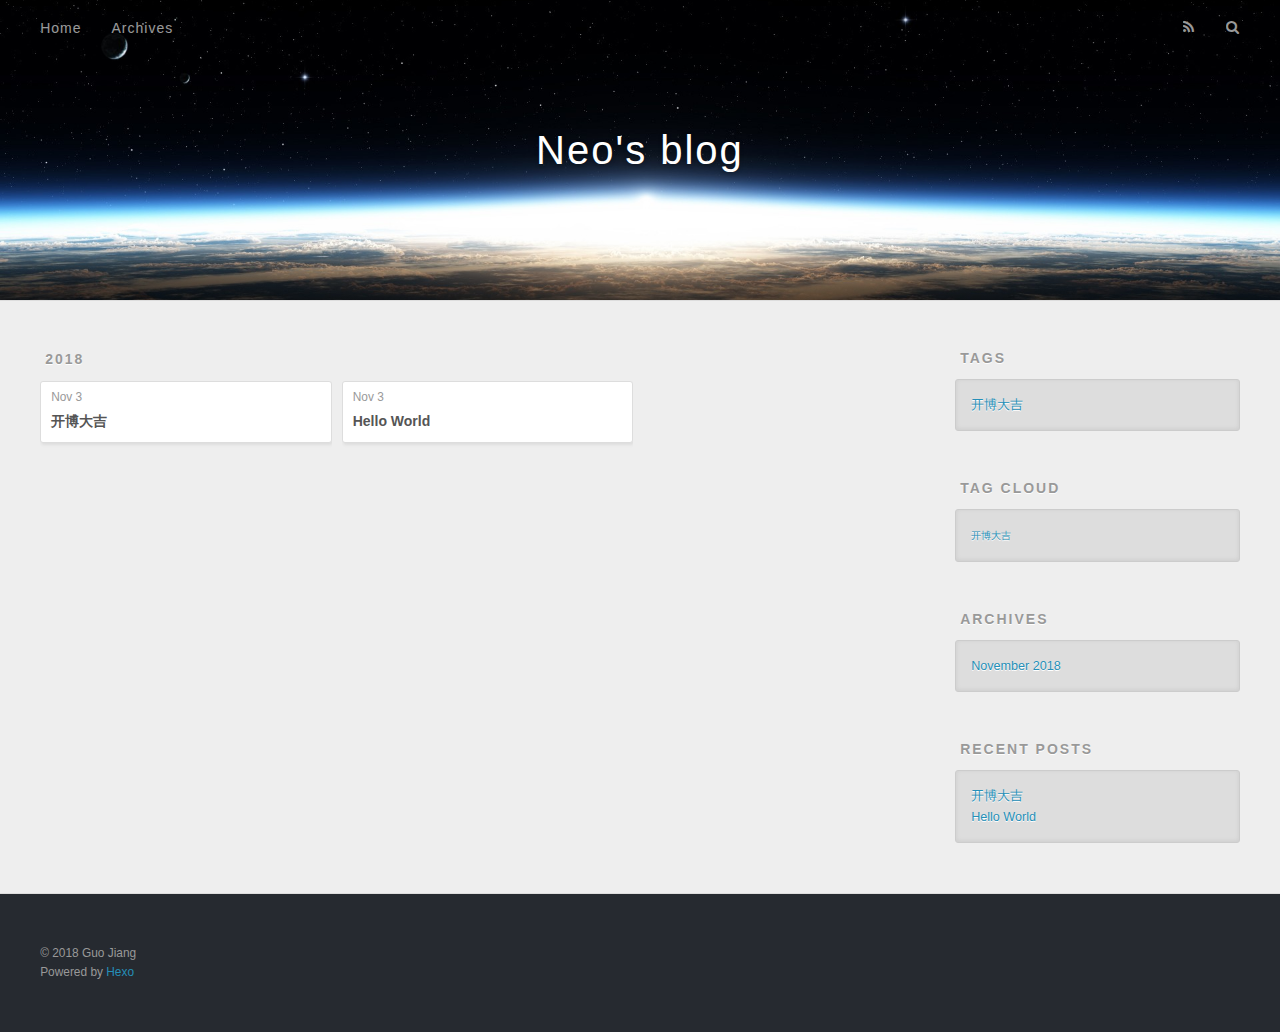
==== archives/index.html @ f5deeed0 "Site updated: 2018-11-03 15:53:08" ====
<!DOCTYPE html>
<html>
<head><meta name="generator" content="Hexo 3.8.0">
  <meta charset="utf-8">
  

  
  <title>Archives | Neo&#39;s blog</title>
  <meta name="viewport" content="width=device-width, initial-scale=1, maximum-scale=1">
  <meta property="og:type" content="website">
<meta property="og:title" content="Neo&#39;s blog">
<meta property="og:url" content="http://yoursite.com/archives/index.html">
<meta property="og:site_name" content="Neo&#39;s blog">
<meta property="og:locale" content="default">
<meta name="twitter:card" content="summary">
<meta name="twitter:title" content="Neo&#39;s blog">
  
    <link rel="alternate" href="/atom.xml" title="Neo&#39;s blog" type="application/atom+xml">
  
  
    <link rel="icon" href="/favicon.png">
  
  
    <link href="//fonts.googleapis.com/css?family=Source+Code+Pro" rel="stylesheet" type="text/css">
  
  <link rel="stylesheet" href="/css/style.css">
</head>
</html>
<body>
  <div id="container">
    <div id="wrap">
      <header id="header">
  <div id="banner"></div>
  <div id="header-outer" class="outer">
    <div id="header-title" class="inner">
      <h1 id="logo-wrap">
        <a href="/" id="logo">Neo&#39;s blog</a>
      </h1>
      
    </div>
    <div id="header-inner" class="inner">
      <nav id="main-nav">
        <a id="main-nav-toggle" class="nav-icon"></a>
        
          <a class="main-nav-link" href="/">Home</a>
        
          <a class="main-nav-link" href="/archives">Archives</a>
        
      </nav>
      <nav id="sub-nav">
        
          <a id="nav-rss-link" class="nav-icon" href="/atom.xml" title="RSS Feed"></a>
        
        <a id="nav-search-btn" class="nav-icon" title="Search"></a>
      </nav>
      <div id="search-form-wrap">
        <form action="//google.com/search" method="get" accept-charset="UTF-8" class="search-form"><input type="search" name="q" class="search-form-input" placeholder="Search"><button type="submit" class="search-form-submit">&#xF002;</button><input type="hidden" name="sitesearch" value="http://yoursite.com"></form>
      </div>
    </div>
  </div>
</header>
      <div class="outer">
        <section id="main">
  
  
    
    
      
      
      <section class="archives-wrap">
        <div class="archive-year-wrap">
          <a href="/archives/2018" class="archive-year">2018</a>
        </div>
        <div class="archives">
    
    <article class="archive-article archive-type-post">
  <div class="archive-article-inner">
    <header class="archive-article-header">
      <a href="/2018/11/03/开博大吉/" class="archive-article-date">
  <time datetime="2018-11-03T07:46:01.000Z" itemprop="datePublished">Nov 3</time>
</a>
      
  
    <h1 itemprop="name">
      <a class="archive-article-title" href="/2018/11/03/开博大吉/">开博大吉</a>
    </h1>
  

    </header>
  </div>
</article>
  
    
    
    <article class="archive-article archive-type-post">
  <div class="archive-article-inner">
    <header class="archive-article-header">
      <a href="/2018/11/03/hello-world/" class="archive-article-date">
  <time datetime="2018-11-03T07:38:07.482Z" itemprop="datePublished">Nov 3</time>
</a>
      
  
    <h1 itemprop="name">
      <a class="archive-article-title" href="/2018/11/03/hello-world/">Hello World</a>
    </h1>
  

    </header>
  </div>
</article>
  
  
    </div></section>
  


</section>
        
          <aside id="sidebar">
  
    

  
    
  <div class="widget-wrap">
    <h3 class="widget-title">Tags</h3>
    <div class="widget">
      <ul class="tag-list"><li class="tag-list-item"><a class="tag-list-link" href="/tags/开博大吉/">开博大吉</a></li></ul>
    </div>
  </div>


  
    
  <div class="widget-wrap">
    <h3 class="widget-title">Tag Cloud</h3>
    <div class="widget tagcloud">
      <a href="/tags/开博大吉/" style="font-size: 10px;">开博大吉</a>
    </div>
  </div>

  
    
  <div class="widget-wrap">
    <h3 class="widget-title">Archives</h3>
    <div class="widget">
      <ul class="archive-list"><li class="archive-list-item"><a class="archive-list-link" href="/archives/2018/11/">November 2018</a></li></ul>
    </div>
  </div>


  
    
  <div class="widget-wrap">
    <h3 class="widget-title">Recent Posts</h3>
    <div class="widget">
      <ul>
        
          <li>
            <a href="/2018/11/03/开博大吉/">开博大吉</a>
          </li>
        
          <li>
            <a href="/2018/11/03/hello-world/">Hello World</a>
          </li>
        
      </ul>
    </div>
  </div>

  
</aside>
        
      </div>
      <footer id="footer">
  
  <div class="outer">
    <div id="footer-info" class="inner">
      &copy; 2018 Guo Jiang<br>
      Powered by <a href="http://hexo.io/" target="_blank">Hexo</a>
    </div>
  </div>
</footer>
    </div>
    <nav id="mobile-nav">
  
    <a href="/" class="mobile-nav-link">Home</a>
  
    <a href="/archives" class="mobile-nav-link">Archives</a>
  
</nav>
    

<script src="//ajax.googleapis.com/ajax/libs/jquery/2.0.3/jquery.min.js"></script>


  <link rel="stylesheet" href="/fancybox/jquery.fancybox.css">
  <script src="/fancybox/jquery.fancybox.pack.js"></script>


<script src="/js/script.js"></script>



  </div>
</body>
</html>
---- css/style.css ----
body {
  width: 100%;
}
body:before,
body:after {
  content: "";
  display: table;
}
body:after {
  clear: both;
}
html,
body,
div,
span,
applet,
object,
iframe,
h1,
h2,
h3,
h4,
h5,
h6,
p,
blockquote,
pre,
a,
abbr,
acronym,
address,
big,
cite,
code,
del,
dfn,
em,
img,
ins,
kbd,
q,
s,
samp,
small,
strike,
strong,
sub,
sup,
tt,
var,
dl,
dt,
dd,
ol,
ul,
li,
fieldset,
form,
label,
legend,
table,
caption,
tbody,
tfoot,
thead,
tr,
th,
td {
  margin: 0;
  padding: 0;
  border: 0;
  outline: 0;
  font-weight: inherit;
  font-style: inherit;
  font-family: inherit;
  font-size: 100%;
  vertical-align: baseline;
}
body {
  line-height: 1;
  color: #000;
  background: #fff;
}
ol,
ul {
  list-style: none;
}
table {
  border-collapse: separate;
  border-spacing: 0;
  vertical-align: middle;
}
caption,
th,
td {
  text-align: left;
  font-weight: normal;
  vertical-align: middle;
}
a img {
  border: none;
}
input,
button {
  margin: 0;
  padding: 0;
}
input::-moz-focus-inner,
button::-moz-focus-inner {
  border: 0;
  padding: 0;
}
@font-face {
  font-family: FontAwesome;
  font-style: normal;
  font-weight: normal;
  src: url("fonts/fontawesome-webfont.eot?v=#4.0.3");
  src: url("fonts/fontawesome-webfont.eot?#iefix&v=#4.0.3") format("embedded-opentype"), url("fonts/fontawesome-webfont.woff?v=#4.0.3") format("woff"), url("fonts/fontawesome-webfont.ttf?v=#4.0.3") format("truetype"), url("fonts/fontawesome-webfont.svg#fontawesomeregular?v=#4.0.3") format("svg");
}
html,
body,
#container {
  height: 100%;
}
body {
  background: #eee;
  font: 14px -apple-system, BlinkMacSystemFont, "Segoe UI", "Roboto", "Oxygen", "Ubuntu", "Cantarell", "Fira Sans", "Droid Sans", "Helvetica Neue", sans-serif;
  -webkit-text-size-adjust: 100%;
}
.outer {
  max-width: 1220px;
  margin: 0 auto;
  padding: 0 20px;
}
.outer:before,
.outer:after {
  content: "";
  display: table;
}
.outer:after {
  clear: both;
}
.inner {
  display: inline;
  float: left;
  width: 98.33333333333333%;
  margin: 0 0.833333333333333%;
}
.left,
.alignleft {
  float: left;
}
.right,
.alignright {
  float: right;
}
.clear {
  clear: both;
}
#container {
  position: relative;
}
.mobile-nav-on {
  overflow: hidden;
}
#wrap {
  height: 100%;
  width: 100%;
  position: absolute;
  top: 0;
  left: 0;
  -webkit-transition: 0.2s ease-out;
  -moz-transition: 0.2s ease-out;
  -ms-transition: 0.2s ease-out;
  transition: 0.2s ease-out;
  z-index: 1;
  background: #eee;
}
.mobile-nav-on #wrap {
  left: 280px;
}
@media screen and (min-width: 768px) {
  #main {
    display: inline;
    float: left;
    width: 73.33333333333333%;
    margin: 0 0.833333333333333%;
  }
}
.article-date,
.article-category-link,
.archive-year,
.widget-title {
  text-decoration: none;
  text-transform: uppercase;
  letter-spacing: 2px;
  color: #999;
  margin-bottom: 1em;
  margin-left: 5px;
  line-height: 1em;
  text-shadow: 0 1px #fff;
  font-weight: bold;
}
.article-inner,
.archive-article-inner {
  background: #fff;
  -webkit-box-shadow: 1px 2px 3px #ddd;
  box-shadow: 1px 2px 3px #ddd;
  border: 1px solid #ddd;
  border-radius: 3px;
}
.article-entry h1,
.widget h1 {
  font-size: 2em;
}
.article-entry h2,
.widget h2 {
  font-size: 1.5em;
}
.article-entry h3,
.widget h3 {
  font-size: 1.3em;
}
.article-entry h4,
.widget h4 {
  font-size: 1.2em;
}
.article-entry h5,
.widget h5 {
  font-size: 1em;
}
.article-entry h6,
.widget h6 {
  font-size: 1em;
  color: #999;
}
.article-entry hr,
.widget hr {
  border: 1px dashed #ddd;
}
.article-entry strong,
.widget strong {
  font-weight: bold;
}
.article-entry em,
.widget em,
.article-entry cite,
.widget cite {
  font-style: italic;
}
.article-entry sup,
.widget sup,
.article-entry sub,
.widget sub {
  font-size: 0.75em;
  line-height: 0;
  position: relative;
  vertical-align: baseline;
}
.article-entry sup,
.widget sup {
  top: -0.5em;
}
.article-entry sub,
.widget sub {
  bottom: -0.2em;
}
.article-entry small,
.widget small {
  font-size: 0.85em;
}
.article-entry acronym,
.widget acronym,
.article-entry abbr,
.widget abbr {
  border-bottom: 1px dotted;
}
.article-entry ul,
.widget ul,
.article-entry ol,
.widget ol,
.article-entry dl,
.widget dl {
  margin: 0 20px;
  line-height: 1.6em;
}
.article-entry ul ul,
.widget ul ul,
.article-entry ol ul,
.widget ol ul,
.article-entry ul ol,
.widget ul ol,
.article-entry ol ol,
.widget ol ol {
  margin-top: 0;
  margin-bottom: 0;
}
.article-entry ul,
.widget ul {
  list-style: disc;
}
.article-entry ol,
.widget ol {
  list-style: decimal;
}
.article-entry dt,
.widget dt {
  font-weight: bold;
}
#header {
  height: 300px;
  position: relative;
  border-bottom: 1px solid #ddd;
}
#header:before,
#header:after {
  content: "";
  position: absolute;
  left: 0;
  right: 0;
  height: 40px;
}
#header:before {
  top: 0;
  background: -webkit-linear-gradient(rgba(0,0,0,0.2), transparent);
  background: -moz-linear-gradient(rgba(0,0,0,0.2), transparent);
  background: -ms-linear-gradient(rgba(0,0,0,0.2), transparent);
  background: linear-gradient(rgba(0,0,0,0.2), transparent);
}
#header:after {
  bottom: 0;
  background: -webkit-linear-gradient(transparent, rgba(0,0,0,0.2));
  background: -moz-linear-gradient(transparent, rgba(0,0,0,0.2));
  background: -ms-linear-gradient(transparent, rgba(0,0,0,0.2));
  background: linear-gradient(transparent, rgba(0,0,0,0.2));
}
#header-outer {
  height: 100%;
  position: relative;
}
#header-inner {
  position: relative;
  overflow: hidden;
}
#banner {
  position: absolute;
  top: 0;
  left: 0;
  width: 100%;
  height: 100%;
  background: url("images/banner.jpg") center #000;
  -webkit-background-size: cover;
  -moz-background-size: cover;
  background-size: cover;
  z-index: -1;
}
#header-title {
  text-align: center;
  height: 40px;
  position: absolute;
  top: 50%;
  left: 0;
  margin-top: -20px;
}
#logo,
#subtitle {
  text-decoration: none;
  color: #fff;
  font-weight: 300;
  text-shadow: 0 1px 4px rgba(0,0,0,0.3);
}
#logo {
  font-size: 40px;
  line-height: 40px;
  letter-spacing: 2px;
}
#subtitle {
  font-size: 16px;
  line-height: 16px;
  letter-spacing: 1px;
}
#subtitle-wrap {
  margin-top: 16px;
}
#main-nav {
  float: left;
  margin-left: -15px;
}
.nav-icon,
.main-nav-link {
  float: left;
  color: #fff;
  opacity: 0.6;
  text-decoration: none;
  text-shadow: 0 1px rgba(0,0,0,0.2);
  -webkit-transition: opacity 0.2s;
  -moz-transition: opacity 0.2s;
  -ms-transition: opacity 0.2s;
  transition: opacity 0.2s;
  display: block;
  padding: 20px 15px;
}
.nav-icon:hover,
.main-nav-link:hover {
  opacity: 1;
}
.nav-icon {
  font-family: FontAwesome;
  text-align: center;
  font-size: 14px;
  width: 14px;
  height: 14px;
  padding: 20px 15px;
  position: relative;
  cursor: pointer;
}
.main-nav-link {
  font-weight: 300;
  letter-spacing: 1px;
}
@media screen and (max-width: 479px) {
  .main-nav-link {
    display: none;
  }
}
#main-nav-toggle {
  display: none;
}
#main-nav-toggle:before {
  content: "\f0c9";
}
@media screen and (max-width: 479px) {
  #main-nav-toggle {
    display: block;
  }
}
#sub-nav {
  float: right;
  margin-right: -15px;
}
#nav-rss-link:before {
  content: "\f09e";
}
#nav-search-btn:before {
  content: "\f002";
}
#search-form-wrap {
  position: absolute;
  top: 15px;
  width: 150px;
  height: 30px;
  right: -150px;
  opacity: 0;
  -webkit-transition: 0.2s ease-out;
  -moz-transition: 0.2s ease-out;
  -ms-transition: 0.2s ease-out;
  transition: 0.2s ease-out;
}
#search-form-wrap.on {
  opacity: 1;
  right: 0;
}
@media screen and (max-width: 479px) {
  #search-form-wrap {
    width: 100%;
    right: -100%;
  }
}
.search-form {
  position: absolute;
  top: 0;
  left: 0;
  right: 0;
  background: #fff;
  padding: 5px 15px;
  border-radius: 15px;
  -webkit-box-shadow: 0 0 10px rgba(0,0,0,0.3);
  box-shadow: 0 0 10px rgba(0,0,0,0.3);
}
.search-form-input {
  border: none;
  background: none;
  color: #555;
  width: 100%;
  font: 13px -apple-system, BlinkMacSystemFont, "Segoe UI", "Roboto", "Oxygen", "Ubuntu", "Cantarell", "Fira Sans", "Droid Sans", "Helvetica Neue", sans-serif;
  outline: none;
}
.search-form-input::-webkit-search-results-decoration,
.search-form-input::-webkit-search-cancel-button {
  -webkit-appearance: none;
}
.search-form-submit {
  position: absolute;
  top: 50%;
  right: 10px;
  margin-top: -7px;
  font: 13px FontAwesome;
  border: none;
  background: none;
  color: #bbb;
  cursor: pointer;
}
.search-form-submit:hover,
.search-form-submit:focus {
  color: #777;
}
.article {
  margin: 50px 0;
}
.article-inner {
  overflow: hidden;
}
.article-meta:before,
.article-meta:after {
  content: "";
  display: table;
}
.article-meta:after {
  clear: both;
}
.article-date {
  float: left;
}
.article-category {
  float: left;
  line-height: 1em;
  color: #ccc;
  text-shadow: 0 1px #fff;
  margin-left: 8px;
}
.article-category:before {
  content: "\2022";
}
.article-category-link {
  margin: 0 12px 1em;
}
.article-header {
  padding: 20px 20px 0;
}
.article-title {
  text-decoration: none;
  font-size: 2em;
  font-weight: bold;
  color: #555;
  line-height: 1.1em;
  -webkit-transition: color 0.2s;
  -moz-transition: color 0.2s;
  -ms-transition: color 0.2s;
  transition: color 0.2s;
}
a.article-title:hover {
  color: #258fb8;
}
.article-entry {
  color: #555;
  padding: 0 20px;
}
.article-entry:before,
.article-entry:after {
  content: "";
  display: table;
}
.article-entry:after {
  clear: both;
}
.article-entry p,
.article-entry table {
  line-height: 1.6em;
  margin: 1.6em 0;
}
.article-entry h1,
.article-entry h2,
.article-entry h3,
.article-entry h4,
.article-entry h5,
.article-entry h6 {
  font-weight: bold;
}
.article-entry h1,
.article-entry h2,
.article-entry h3,
.article-entry h4,
.article-entry h5,
.article-entry h6 {
  line-height: 1.1em;
  margin: 1.1em 0;
}
.article-entry a {
  color: #258fb8;
  text-decoration: none;
}
.article-entry a:hover {
  text-decoration: underline;
}
.article-entry ul,
.article-entry ol,
.article-entry dl {
  margin-top: 1.6em;
  margin-bottom: 1.6em;
}
.article-entry img,
.article-entry video {
  max-width: 100%;
  height: auto;
  display: block;
  margin: auto;
}
.article-entry iframe {
  border: none;
}
.article-entry table {
  width: 100%;
  border-collapse: collapse;
  border-spacing: 0;
}
.article-entry th {
  font-weight: bold;
  border-bottom: 3px solid #ddd;
  padding-bottom: 0.5em;
}
.article-entry td {
  border-bottom: 1px solid #ddd;
  padding: 10px 0;
}
.article-entry blockquote {
  font-family: Georgia, "Times New Roman", serif;
  font-size: 1.4em;
  margin: 1.6em 20px;
  text-align: center;
}
.article-entry blockquote footer {
  font-size: 14px;
  margin: 1.6em 0;
  font-family: -apple-system, BlinkMacSystemFont, "Segoe UI", "Roboto", "Oxygen", "Ubuntu", "Cantarell", "Fira Sans", "Droid Sans", "Helvetica Neue", sans-serif;
}
.article-entry blockquote footer cite:before {
  content: "—";
  padding: 0 0.5em;
}
.article-entry .pullquote {
  text-align: left;
  width: 45%;
  margin: 0;
}
.article-entry .pullquote.left {
  margin-left: 0.5em;
  margin-right: 1em;
}
.article-entry .pullquote.right {
  margin-right: 0.5em;
  margin-left: 1em;
}
.article-entry .caption {
  color: #999;
  display: block;
  font-size: 0.9em;
  margin-top: 0.5em;
  position: relative;
  text-align: center;
}
.article-entry .video-container {
  position: relative;
  padding-top: 56.25%;
  height: 0;
  overflow: hidden;
}
.article-entry .video-container iframe,
.article-entry .video-container object,
.article-entry .video-container embed {
  position: absolute;
  top: 0;
  left: 0;
  width: 100%;
  height: 100%;
  margin-top: 0;
}
.article-more-link a {
  display: inline-block;
  line-height: 1em;
  padding: 6px 15px;
  border-radius: 15px;
  background: #eee;
  color: #999;
  text-shadow: 0 1px #fff;
  text-decoration: none;
}
.article-more-link a:hover {
  background: #258fb8;
  color: #fff;
  text-decoration: none;
  text-shadow: 0 1px #1e7293;
}
.article-footer {
  font-size: 0.85em;
  line-height: 1.6em;
  border-top: 1px solid #ddd;
  padding-top: 1.6em;
  margin: 0 20px 20px;
}
.article-footer:before,
.article-footer:after {
  content: "";
  display: table;
}
.article-footer:after {
  clear: both;
}
.article-footer a {
  color: #999;
  text-decoration: none;
}
.article-footer a:hover {
  color: #555;
}
.article-tag-list-item {
  float: left;
  margin-right: 10px;
}
.article-tag-list-link:before {
  content: "#";
}
.article-comment-link {
  float: right;
}
.article-comment-link:before {
  content: "\f075";
  font-family: FontAwesome;
  padding-right: 8px;
}
.article-share-link {
  cursor: pointer;
  float: right;
  margin-left: 20px;
}
.article-share-link:before {
  content: "\f064";
  font-family: FontAwesome;
  padding-right: 6px;
}
#article-nav {
  position: relative;
}
#article-nav:before,
#article-nav:after {
  content: "";
  display: table;
}
#article-nav:after {
  clear: both;
}
@media screen and (min-width: 768px) {
  #article-nav {
    margin: 50px 0;
  }
  #article-nav:before {
    width: 8px;
    height: 8px;
    position: absolute;
    top: 50%;
    left: 50%;
    margin-top: -4px;
    margin-left: -4px;
    content: "";
    border-radius: 50%;
    background: #ddd;
    -webkit-box-shadow: 0 1px 2px #fff;
    box-shadow: 0 1px 2px #fff;
  }
}
.article-nav-link-wrap {
  text-decoration: none;
  text-shadow: 0 1px #fff;
  color: #999;
  -webkit-box-sizing: border-box;
  -moz-box-sizing: border-box;
  box-sizing: border-box;
  margin-top: 50px;
  text-align: center;
  display: block;
}
.article-nav-link-wrap:hover {
  color: #555;
}
@media screen and (min-width: 768px) {
  .article-nav-link-wrap {
    width: 50%;
    margin-top: 0;
  }
}
@media screen and (min-width: 768px) {
  #article-nav-newer {
    float: left;
    text-align: right;
    padding-right: 20px;
  }
}
@media screen and (min-width: 768px) {
  #article-nav-older {
    float: right;
    text-align: left;
    padding-left: 20px;
  }
}
.article-nav-caption {
  text-transform: uppercase;
  letter-spacing: 2px;
  color: #ddd;
  line-height: 1em;
  font-weight: bold;
}
#article-nav-newer .article-nav-caption {
  margin-right: -2px;
}
.article-nav-title {
  font-size: 0.85em;
  line-height: 1.6em;
  margin-top: 0.5em;
}
.article-share-box {
  position: absolute;
  display: none;
  background: #fff;
  -webkit-box-shadow: 1px 2px 10px rgba(0,0,0,0.2);
  box-shadow: 1px 2px 10px rgba(0,0,0,0.2);
  border-radius: 3px;
  margin-left: -145px;
  overflow: hidden;
  z-index: 1;
}
.article-share-box.on {
  display: block;
}
.article-share-input {
  width: 100%;
  background: none;
  -webkit-box-sizing: border-box;
  -moz-box-sizing: border-box;
  box-sizing: border-box;
  font: 14px -apple-system, BlinkMacSystemFont, "Segoe UI", "Roboto", "Oxygen", "Ubuntu", "Cantarell", "Fira Sans", "Droid Sans", "Helvetica Neue", sans-serif;
  padding: 0 15px;
  color: #555;
  outline: none;
  border: 1px solid #ddd;
  border-radius: 3px 3px 0 0;
  height: 36px;
  line-height: 36px;
}
.article-share-links {
  background: #eee;
}
.article-share-links:before,
.article-share-links:after {
  content: "";
  display: table;
}
.article-share-links:after {
  clear: both;
}
.article-share-twitter,
.article-share-facebook,
.article-share-pinterest,
.article-share-google {
  width: 50px;
  height: 36px;
  display: block;
  float: left;
  position: relative;
  color: #999;
  text-shadow: 0 1px #fff;
}
.article-share-twitter:before,
.article-share-facebook:before,
.article-share-pinterest:before,
.article-share-google:before {
  font-size: 20px;
  font-family: FontAwesome;
  width: 20px;
  height: 20px;
  position: absolute;
  top: 50%;
  left: 50%;
  margin-top: -10px;
  margin-left: -10px;
  text-align: center;
}
.article-share-twitter:hover,
.article-share-facebook:hover,
.article-share-pinterest:hover,
.article-share-google:hover {
  color: #fff;
}
.article-share-twitter:before {
  content: "\f099";
}
.article-share-twitter:hover {
  background: #00aced;
  text-shadow: 0 1px #008abe;
}
.article-share-facebook:before {
  content: "\f09a";
}
.article-share-facebook:hover {
  background: #3b5998;
  text-shadow: 0 1px #2f477a;
}
.article-share-pinterest:before {
  content: "\f0d2";
}
.article-share-pinterest:hover {
  background: #cb2027;
  text-shadow: 0 1px #a21a1f;
}
.article-share-google:before {
  content: "\f0d5";
}
.article-share-google:hover {
  background: #dd4b39;
  text-shadow: 0 1px #be3221;
}
.article-gallery {
  background: #000;
  position: relative;
}
.article-gallery-photos {
  position: relative;
  overflow: hidden;
}
.article-gallery-img {
  display: none;
  max-width: 100%;
}
.article-gallery-img:first-child {
  display: block;
}
.article-gallery-img.loaded {
  position: absolute;
  display: block;
}
.article-gallery-img img {
  display: block;
  max-width: 100%;
  margin: 0 auto;
}
#comments {
  background: #fff;
  -webkit-box-shadow: 1px 2px 3px #ddd;
  box-shadow: 1px 2px 3px #ddd;
  padding: 20px;
  border: 1px solid #ddd;
  border-radius: 3px;
  margin: 50px 0;
}
#comments a {
  color: #258fb8;
}
.archives-wrap {
  margin: 50px 0;
}
.archives:before,
.archives:after {
  content: "";
  display: table;
}
.archives:after {
  clear: both;
}
.archive-year-wrap {
  margin-bottom: 1em;
}
.archives {
  -webkit-column-gap: 10px;
  -moz-column-gap: 10px;
  column-gap: 10px;
}
@media screen and (min-width: 480px) and (max-width: 767px) {
  .archives {
    -webkit-column-count: 2;
    -moz-column-count: 2;
    column-count: 2;
  }
}
@media screen and (min-width: 768px) {
  .archives {
    -webkit-column-count: 3;
    -moz-column-count: 3;
    column-count: 3;
  }
}
.archive-article {
  -webkit-column-break-inside: avoid;
  page-break-inside: avoid;
  overflow: hidden;
  break-inside: avoid-column;
}
.archive-article-inner {
  padding: 10px;
  margin-bottom: 15px;
}
.archive-article-title {
  text-decoration: none;
  font-weight: bold;
  color: #555;
  -webkit-transition: color 0.2s;
  -moz-transition: color 0.2s;
  -ms-transition: color 0.2s;
  transition: color 0.2s;
  line-height: 1.6em;
}
.archive-article-title:hover {
  color: #258fb8;
}
.archive-article-footer {
  margin-top: 1em;
}
.archive-article-date {
  color: #999;
  text-decoration: none;
  font-size: 0.85em;
  line-height: 1em;
  margin-bottom: 0.5em;
  display: block;
}
#page-nav {
  margin: 50px auto;
  background: #fff;
  -webkit-box-shadow: 1px 2px 3px #ddd;
  box-shadow: 1px 2px 3px #ddd;
  border: 1px solid #ddd;
  border-radius: 3px;
  text-align: center;
  color: #999;
  overflow: hidden;
}
#page-nav:before,
#page-nav:after {
  content: "";
  display: table;
}
#page-nav:after {
  clear: both;
}
#page-nav a,
#page-nav span {
  padding: 10px 20px;
  line-height: 1;
  height: 2ex;
}
#page-nav a {
  color: #999;
  text-decoration: none;
}
#page-nav a:hover {
  background: #999;
  color: #fff;
}
#page-nav .prev {
  float: left;
}
#page-nav .next {
  float: right;
}
#page-nav .page-number {
  display: inline-block;
}
@media screen and (max-width: 479px) {
  #page-nav .page-number {
    display: none;
  }
}
#page-nav .current {
  color: #555;
  font-weight: bold;
}
#page-nav .space {
  color: #ddd;
}
#footer {
  background: #262a30;
  padding: 50px 0;
  border-top: 1px solid #ddd;
  color: #999;
}
#footer a {
  color: #258fb8;
  text-decoration: none;
}
#footer a:hover {
  text-decoration: underline;
}
#footer-info {
  line-height: 1.6em;
  font-size: 0.85em;
}
.article-entry pre,
.article-entry .highlight {
  background: #2d2d2d;
  margin: 0 -20px;
  padding: 15px 20px;
  border-style: solid;
  border-color: #ddd;
  border-width: 1px 0;
  overflow: auto;
  color: #ccc;
  line-height: 22.400000000000002px;
}
.article-entry .highlight .gutter pre,
.article-entry .gist .gist-file .gist-data .line-numbers {
  color: #666;
  font-size: 0.85em;
}
.article-entry pre,
.article-entry code {
  font-family: "Source Code Pro", Consolas, Monaco, Menlo, Consolas, monospace;
}
.article-entry code {
  background: #eee;
  text-shadow: 0 1px #fff;
  padding: 0 0.3em;
}
.article-entry pre code {
  background: none;
  text-shadow: none;
  padding: 0;
}
.article-entry .highlight pre {
  border: none;
  margin: 0;
  padding: 0;
}
.article-entry .highlight table {
  margin: 0;
  width: auto;
}
.article-entry .highlight td {
  border: none;
  padding: 0;
}
.article-entry .highlight figcaption {
  font-size: 0.85em;
  color: #999;
  line-height: 1em;
  margin-bottom: 1em;
}
.article-entry .highlight figcaption:before,
.article-entry .highlight figcaption:after {
  content: "";
  display: table;
}
.article-entry .highlight figcaption:after {
  clear: both;
}
.article-entry .highlight figcaption a {
  float: right;
}
.article-entry .highlight .gutter pre {
  text-align: right;
  padding-right: 20px;
}
.article-entry .highlight .line {
  height: 22.400000000000002px;
}
.article-entry .highlight .line.marked {
  background: #515151;
}
.article-entry .gist {
  margin: 0 -20px;
  border-style: solid;
  border-color: #ddd;
  border-width: 1px 0;
  background: #2d2d2d;
  padding: 15px 20px 15px 0;
}
.article-entry .gist .gist-file {
  border: none;
  font-family: "Source Code Pro", Consolas, Monaco, Menlo, Consolas, monospace;
  margin: 0;
}
.article-entry .gist .gist-file .gist-data {
  background: none;
  border: none;
}
.article-entry .gist .gist-file .gist-data .line-numbers {
  background: none;
  border: none;
  padding: 0 20px 0 0;
}
.article-entry .gist .gist-file .gist-data .line-data {
  padding: 0 !important;
}
.article-entry .gist .gist-file .highlight {
  margin: 0;
  padding: 0;
  border: none;
}
.article-entry .gist .gist-file .gist-meta {
  background: #2d2d2d;
  color: #999;
  font: 0.85em -apple-system, BlinkMacSystemFont, "Segoe UI", "Roboto", "Oxygen", "Ubuntu", "Cantarell", "Fira Sans", "Droid Sans", "Helvetica Neue", sans-serif;
  text-shadow: 0 0;
  padding: 0;
  margin-top: 1em;
  margin-left: 20px;
}
.article-entry .gist .gist-file .gist-meta a {
  color: #258fb8;
  font-weight: normal;
}
.article-entry .gist .gist-file .gist-meta a:hover {
  text-decoration: underline;
}
pre .comment,
pre .title {
  color: #999;
}
pre .variable,
pre .attribute,
pre .tag,
pre .regexp,
pre .ruby .constant,
pre .xml .tag .title,
pre .xml .pi,
pre .xml .doctype,
pre .html .doctype,
pre .css .id,
pre .css .class,
pre .css .pseudo {
  color: #f2777a;
}
pre .number,
pre .preprocessor,
pre .built_in,
pre .literal,
pre .params,
pre .constant {
  color: #f99157;
}
pre .class,
pre .ruby .class .title,
pre .css .rules .attribute {
  color: #9c9;
}
pre .string,
pre .value,
pre .inheritance,
pre .header,
pre .ruby .symbol,
pre .xml .cdata {
  color: #9c9;
}
pre .css .hexcolor {
  color: #6cc;
}
pre .function,
pre .python .decorator,
pre .python .title,
pre .ruby .function .title,
pre .ruby .title .keyword,
pre .perl .sub,
pre .javascript .title,
pre .coffeescript .title {
  color: #69c;
}
pre .keyword,
pre .javascript .function {
  color: #c9c;
}
@media screen and (max-width: 479px) {
  #mobile-nav {
    position: absolute;
    top: 0;
    left: 0;
    width: 280px;
    height: 100%;
    background: #191919;
    border-right: 1px solid #fff;
  }
}
@media screen and (max-width: 479px) {
  .mobile-nav-link {
    display: block;
    color: #999;
    text-decoration: none;
    padding: 15px 20px;
    font-weight: bold;
  }
  .mobile-nav-link:hover {
    color: #fff;
  }
}
@media screen and (min-width: 768px) {
  #sidebar {
    display: inline;
    float: left;
    width: 23.333333333333332%;
    margin: 0 0.833333333333333%;
  }
}
.widget-wrap {
  margin: 50px 0;
}
.widget {
  color: #777;
  text-shadow: 0 1px #fff;
  background: #ddd;
  -webkit-box-shadow: 0 -1px 4px #ccc inset;
  box-shadow: 0 -1px 4px #ccc inset;
  border: 1px solid #ccc;
  padding: 15px;
  border-radius: 3px;
}
.widget a {
  color: #258fb8;
  text-decoration: none;
}
.widget a:hover {
  text-decoration: underline;
}
.widget ul ul,
.widget ol ul,
.widget dl ul,
.widget ul ol,
.widget ol ol,
.widget dl ol,
.widget ul dl,
.widget ol dl,
.widget dl dl {
  margin-left: 15px;
  list-style: disc;
}
.widget {
  line-height: 1.6em;
  word-wrap: break-word;
  font-size: 0.9em;
}
.widget ul,
.widget ol {
  list-style: none;
  margin: 0;
}
.widget ul ul,
.widget ol ul,
.widget ul ol,
.widget ol ol {
  margin: 0 20px;
}
.widget ul ul,
.widget ol ul {
  list-style: disc;
}
.widget ul ol,
.widget ol ol {
  list-style: decimal;
}
.category-list-count,
.tag-list-count,
.archive-list-count {
  padding-left: 5px;
  color: #999;
  font-size: 0.85em;
}
.category-list-count:before,
.tag-list-count:before,
.archive-list-count:before {
  content: "(";
}
.category-list-count:after,
.tag-list-count:after,
.archive-list-count:after {
  content: ")";
}
.tagcloud a {
  margin-right: 5px;
  display: inline-block;
}
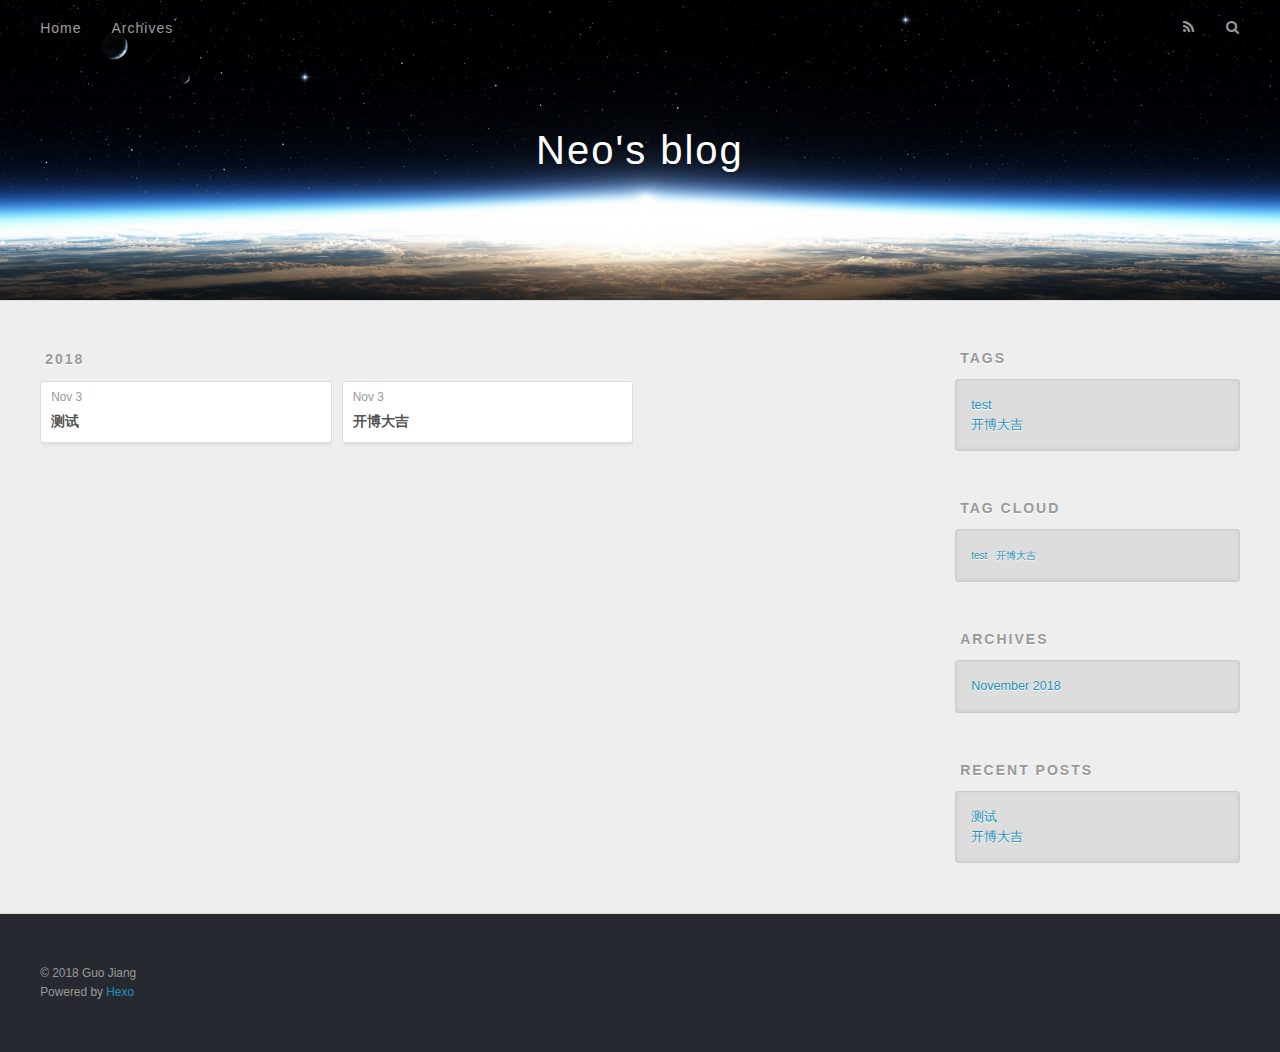
==== commit b125cb05: "Site updated: 2018-11-03 16:02:38" ====
--- a/archives/index.html
+++ b/archives/index.html
@@ -76,6 +76,25 @@
     <article class="archive-article archive-type-post">
   <div class="archive-article-inner">
     <header class="archive-article-header">
+      <a href="/2018/11/03/第二篇博客/" class="archive-article-date">
+  <time datetime="2018-11-03T07:56:50.000Z" itemprop="datePublished">Nov 3</time>
+</a>
+      
+  
+    <h1 itemprop="name">
+      <a class="archive-article-title" href="/2018/11/03/第二篇博客/">测试</a>
+    </h1>
+  
+
+    </header>
+  </div>
+</article>
+  
+    
+    
+    <article class="archive-article archive-type-post">
+  <div class="archive-article-inner">
+    <header class="archive-article-header">
       <a href="/2018/11/03/开博大吉/" class="archive-article-date">
   <time datetime="2018-11-03T07:46:01.000Z" itemprop="datePublished">Nov 3</time>
 </a>
@@ -90,25 +109,6 @@
   </div>
 </article>
   
-    
-    
-    <article class="archive-article archive-type-post">
-  <div class="archive-article-inner">
-    <header class="archive-article-header">
-      <a href="/2018/11/03/hello-world/" class="archive-article-date">
-  <time datetime="2018-11-03T07:38:07.482Z" itemprop="datePublished">Nov 3</time>
-</a>
-      
-  
-    <h1 itemprop="name">
-      <a class="archive-article-title" href="/2018/11/03/hello-world/">Hello World</a>
-    </h1>
-  
-
-    </header>
-  </div>
-</article>
-  
   
     </div></section>
   
@@ -125,7 +125,7 @@
   <div class="widget-wrap">
     <h3 class="widget-title">Tags</h3>
     <div class="widget">
-      <ul class="tag-list"><li class="tag-list-item"><a class="tag-list-link" href="/tags/开博大吉/">开博大吉</a></li></ul>
+      <ul class="tag-list"><li class="tag-list-item"><a class="tag-list-link" href="/tags/test/">test</a></li><li class="tag-list-item"><a class="tag-list-link" href="/tags/开博大吉/">开博大吉</a></li></ul>
     </div>
   </div>
 
@@ -135,7 +135,7 @@
   <div class="widget-wrap">
     <h3 class="widget-title">Tag Cloud</h3>
     <div class="widget tagcloud">
-      <a href="/tags/开博大吉/" style="font-size: 10px;">开博大吉</a>
+      <a href="/tags/test/" style="font-size: 10px;">test</a> <a href="/tags/开博大吉/" style="font-size: 10px;">开博大吉</a>
     </div>
   </div>
 
@@ -157,11 +157,11 @@
       <ul>
         
           <li>
+            <a href="/2018/11/03/第二篇博客/">测试</a>
+          </li>
+        
+          <li>
             <a href="/2018/11/03/开博大吉/">开博大吉</a>
-          </li>
-        
-          <li>
-            <a href="/2018/11/03/hello-world/">Hello World</a>
           </li>
         
       </ul>
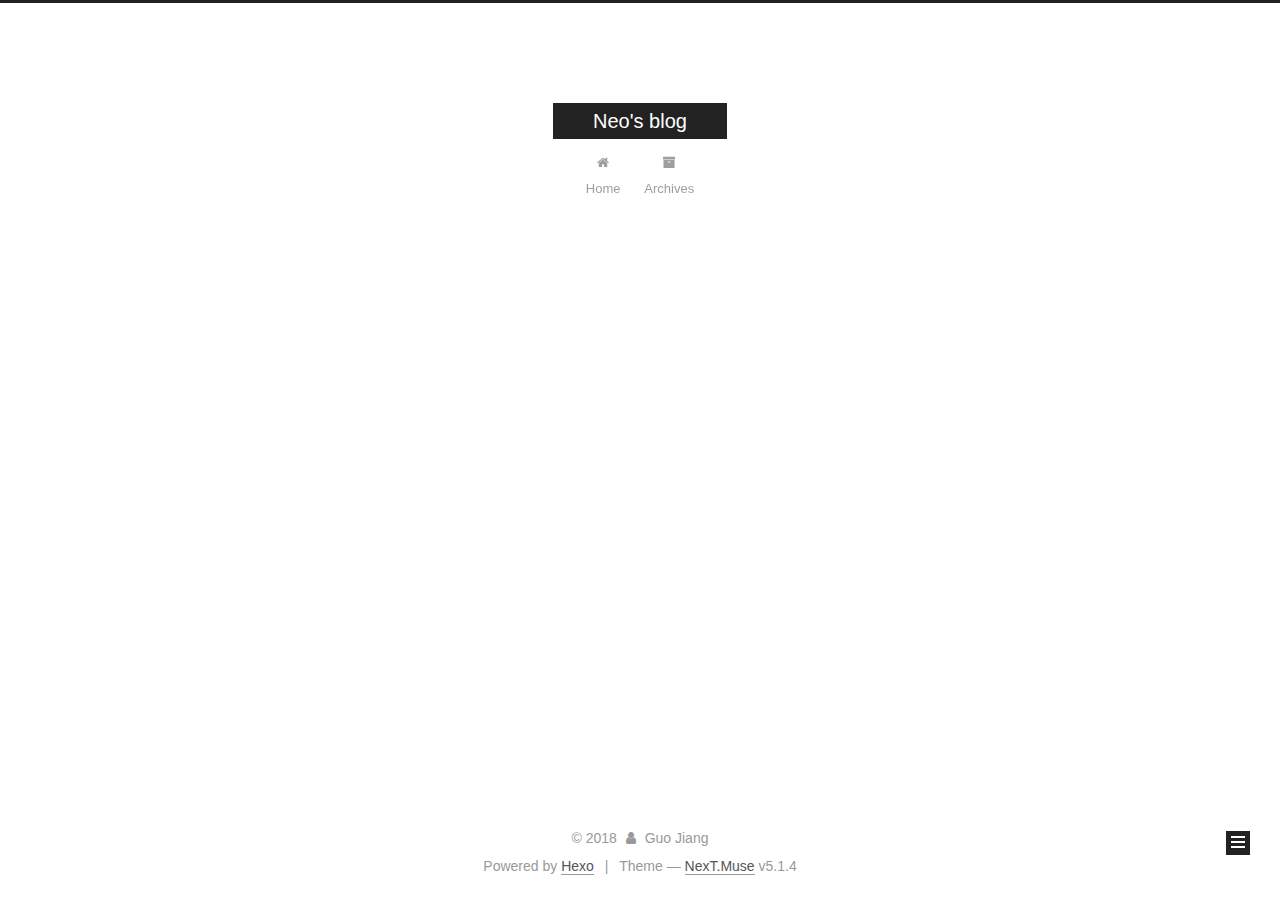
==== commit 5ee87150: "Site updated: 2018-11-03 22:25:05" ====
--- a/archives/index.html
+++ b/archives/index.html
@@ -1,207 +1,593 @@
 <!DOCTYPE html>
-<html>
+
+
+
+  
+
+
+<html class="theme-next muse use-motion" lang="">
 <head><meta name="generator" content="Hexo 3.8.0">
-  <meta charset="utf-8">
-  
-
-  
-  <title>Archives | Neo&#39;s blog</title>
-  <meta name="viewport" content="width=device-width, initial-scale=1, maximum-scale=1">
-  <meta property="og:type" content="website">
+  <meta charset="UTF-8">
+<meta http-equiv="X-UA-Compatible" content="IE=edge">
+<meta name="viewport" content="width=device-width, initial-scale=1, maximum-scale=1">
+<meta name="theme-color" content="#222">
+
+
+
+
+
+
+
+
+
+<meta http-equiv="Cache-Control" content="no-transform">
+<meta http-equiv="Cache-Control" content="no-siteapp">
+
+
+
+
+
+
+
+
+
+
+
+
+
+
+
+
+  
+  
+  <link href="/lib/fancybox/source/jquery.fancybox.css?v=2.1.5" rel="stylesheet" type="text/css">
+
+
+
+
+
+
+
+<link href="/lib/font-awesome/css/font-awesome.min.css?v=4.6.2" rel="stylesheet" type="text/css">
+
+<link href="/css/main.css?v=5.1.4" rel="stylesheet" type="text/css">
+
+
+  <link rel="apple-touch-icon" sizes="180x180" href="/images/apple-touch-icon-next.png?v=5.1.4">
+
+
+  <link rel="icon" type="image/png" sizes="32x32" href="/images/favicon-32x32-next.png?v=5.1.4">
+
+
+  <link rel="icon" type="image/png" sizes="16x16" href="/images/favicon-16x16-next.png?v=5.1.4">
+
+
+  <link rel="mask-icon" href="/images/logo.svg?v=5.1.4" color="#222">
+
+
+
+
+
+  <meta name="keywords" content="Hexo, NexT">
+
+
+
+
+
+
+
+
+
+
+<meta property="og:type" content="website">
 <meta property="og:title" content="Neo&#39;s blog">
 <meta property="og:url" content="http://yoursite.com/archives/index.html">
 <meta property="og:site_name" content="Neo&#39;s blog">
 <meta property="og:locale" content="default">
 <meta name="twitter:card" content="summary">
 <meta name="twitter:title" content="Neo&#39;s blog">
-  
-    <link rel="alternate" href="/atom.xml" title="Neo&#39;s blog" type="application/atom+xml">
-  
-  
-    <link rel="icon" href="/favicon.png">
-  
-  
-    <link href="//fonts.googleapis.com/css?family=Source+Code+Pro" rel="stylesheet" type="text/css">
-  
-  <link rel="stylesheet" href="/css/style.css">
+
+
+
+<script type="text/javascript" id="hexo.configurations">
+  var NexT = window.NexT || {};
+  var CONFIG = {
+    root: '/',
+    scheme: 'Muse',
+    version: '5.1.4',
+    sidebar: {"position":"left","display":"post","offset":12,"b2t":false,"scrollpercent":false,"onmobile":false},
+    fancybox: true,
+    tabs: true,
+    motion: {"enable":true,"async":false,"transition":{"post_block":"fadeIn","post_header":"slideDownIn","post_body":"slideDownIn","coll_header":"slideLeftIn","sidebar":"slideUpIn"}},
+    duoshuo: {
+      userId: '0',
+      author: 'Author'
+    },
+    algolia: {
+      applicationID: '',
+      apiKey: '',
+      indexName: '',
+      hits: {"per_page":10},
+      labels: {"input_placeholder":"Search for Posts","hits_empty":"We didn't find any results for the search: ${query}","hits_stats":"${hits} results found in ${time} ms"}
+    }
+  };
+</script>
+
+
+
+  <link rel="canonical" href="http://yoursite.com/archives/">
+
+
+
+
+
+  <title>Archive | Neo's blog</title>
+  
+
+
+
+
+
+
+
+
 </head>
-</html>
-<body>
-  <div id="container">
-    <div id="wrap">
-      <header id="header">
-  <div id="banner"></div>
-  <div id="header-outer" class="outer">
-    <div id="header-title" class="inner">
-      <h1 id="logo-wrap">
-        <a href="/" id="logo">Neo&#39;s blog</a>
-      </h1>
-      
+
+<body itemscope="" itemtype="http://schema.org/WebPage" lang="default">
+
+  
+  
+    
+  
+
+  <div class="container sidebar-position-left page-archive">
+    <div class="headband"></div>
+
+    <header id="header" class="header" itemscope="" itemtype="http://schema.org/WPHeader">
+      <div class="header-inner"><div class="site-brand-wrapper">
+  <div class="site-meta ">
+    
+
+    <div class="custom-logo-site-title">
+      <a href="/" class="brand" rel="start">
+        <span class="logo-line-before"><i></i></span>
+        <span class="site-title">Neo's blog</span>
+        <span class="logo-line-after"><i></i></span>
+      </a>
     </div>
-    <div id="header-inner" class="inner">
-      <nav id="main-nav">
-        <a id="main-nav-toggle" class="nav-icon"></a>
-        
-          <a class="main-nav-link" href="/">Home</a>
-        
-          <a class="main-nav-link" href="/archives">Archives</a>
-        
-      </nav>
-      <nav id="sub-nav">
-        
-          <a id="nav-rss-link" class="nav-icon" href="/atom.xml" title="RSS Feed"></a>
-        
-        <a id="nav-search-btn" class="nav-icon" title="Search"></a>
-      </nav>
-      <div id="search-form-wrap">
-        <form action="//google.com/search" method="get" accept-charset="UTF-8" class="search-form"><input type="search" name="q" class="search-form-input" placeholder="Search"><button type="submit" class="search-form-submit">&#xF002;</button><input type="hidden" name="sitesearch" value="http://yoursite.com"></form>
+      
+        <p class="site-subtitle"></p>
+      
+  </div>
+
+  <div class="site-nav-toggle">
+    <button>
+      <span class="btn-bar"></span>
+      <span class="btn-bar"></span>
+      <span class="btn-bar"></span>
+    </button>
+  </div>
+</div>
+
+<nav class="site-nav">
+  
+
+  
+    <ul id="menu" class="menu">
+      
+        
+        <li class="menu-item menu-item-home">
+          <a href="/" rel="section">
+            
+              <i class="menu-item-icon fa fa-fw fa-home"></i> <br>
+            
+            Home
+          </a>
+        </li>
+      
+        
+        <li class="menu-item menu-item-archives">
+          <a href="/archives/" rel="section">
+            
+              <i class="menu-item-icon fa fa-fw fa-archive"></i> <br>
+            
+            Archives
+          </a>
+        </li>
+      
+
+      
+    </ul>
+  
+
+  
+</nav>
+
+
+
+ </div>
+    </header>
+
+    <main id="main" class="main">
+      <div class="main-inner">
+        <div class="content-wrap">
+          <div id="content" class="content">
+            
+
+  
+  
+  
+  <div class="post-block archive">
+    <div id="posts" class="posts-collapse">
+      <span class="archive-move-on"></span>
+
+      <span class="archive-page-counter">
+        
+        
+        
+          
+        
+        Um..! 2 posts in total. Keep on posting.
+      </span>
+
+      
+
+        
+        
+        
+
+        
+          
+          <div class="collection-title">
+            <h1 class="archive-year" id="archive-year-2018">2018</h1>
+          </div>
+        
+        
+
+        
+
+  <article class="post post-type-normal" itemscope="" itemtype="http://schema.org/Article">
+    <header class="post-header">
+
+      <h2 class="post-title">
+        
+            <a class="post-title-link" href="/2018/11/03/第二篇博客/" itemprop="url">
+              
+                <span itemprop="name">测试</span>
+              
+            </a>
+        
+      </h2>
+
+      <div class="post-meta">
+        <time class="post-time" itemprop="dateCreated" datetime="2018-11-03T15:56:50+08:00" content="2018-11-03">
+          11-03
+        </time>
       </div>
+
+    </header>
+  </article>
+
+
+
+      
+
+        
+        
+        
+
+        
+        
+
+        
+
+  <article class="post post-type-normal" itemscope="" itemtype="http://schema.org/Article">
+    <header class="post-header">
+
+      <h2 class="post-title">
+        
+            <a class="post-title-link" href="/2018/11/03/开博大吉/" itemprop="url">
+              
+                <span itemprop="name">开博大吉</span>
+              
+            </a>
+        
+      </h2>
+
+      <div class="post-meta">
+        <time class="post-time" itemprop="dateCreated" datetime="2018-11-03T15:46:01+08:00" content="2018-11-03">
+          11-03
+        </time>
+      </div>
+
+    </header>
+  </article>
+
+
+
+      
+
     </div>
   </div>
-</header>
-      <div class="outer">
-        <section id="main">
-  
-  
-    
-    
-      
-      
-      <section class="archives-wrap">
-        <div class="archive-year-wrap">
-          <a href="/archives/2018" class="archive-year">2018</a>
+  
+  
+  
+
+  
+
+
+
+          </div>
+          
+
+
+          
+
         </div>
-        <div class="archives">
-    
-    <article class="archive-article archive-type-post">
-  <div class="archive-article-inner">
-    <header class="archive-article-header">
-      <a href="/2018/11/03/第二篇博客/" class="archive-article-date">
-  <time datetime="2018-11-03T07:56:50.000Z" itemprop="datePublished">Nov 3</time>
-</a>
-      
-  
-    <h1 itemprop="name">
-      <a class="archive-article-title" href="/2018/11/03/第二篇博客/">测试</a>
-    </h1>
-  
-
-    </header>
-  </div>
-</article>
-  
-    
-    
-    <article class="archive-article archive-type-post">
-  <div class="archive-article-inner">
-    <header class="archive-article-header">
-      <a href="/2018/11/03/开博大吉/" class="archive-article-date">
-  <time datetime="2018-11-03T07:46:01.000Z" itemprop="datePublished">Nov 3</time>
-</a>
-      
-  
-    <h1 itemprop="name">
-      <a class="archive-article-title" href="/2018/11/03/开博大吉/">开博大吉</a>
-    </h1>
-  
-
-    </header>
-  </div>
-</article>
-  
-  
-    </div></section>
-  
-
-
-</section>
-        
-          <aside id="sidebar">
-  
-    
-
-  
-    
-  <div class="widget-wrap">
-    <h3 class="widget-title">Tags</h3>
-    <div class="widget">
-      <ul class="tag-list"><li class="tag-list-item"><a class="tag-list-link" href="/tags/test/">test</a></li><li class="tag-list-item"><a class="tag-list-link" href="/tags/开博大吉/">开博大吉</a></li></ul>
+        
+          
+  
+  <div class="sidebar-toggle">
+    <div class="sidebar-toggle-line-wrap">
+      <span class="sidebar-toggle-line sidebar-toggle-line-first"></span>
+      <span class="sidebar-toggle-line sidebar-toggle-line-middle"></span>
+      <span class="sidebar-toggle-line sidebar-toggle-line-last"></span>
     </div>
   </div>
 
-
-  
+  <aside id="sidebar" class="sidebar">
     
-  <div class="widget-wrap">
-    <h3 class="widget-title">Tag Cloud</h3>
-    <div class="widget tagcloud">
-      <a href="/tags/test/" style="font-size: 10px;">test</a> <a href="/tags/开博大吉/" style="font-size: 10px;">开博大吉</a>
+    <div class="sidebar-inner">
+
+      
+
+      
+
+      <section class="site-overview-wrap sidebar-panel sidebar-panel-active">
+        <div class="site-overview">
+          <div class="site-author motion-element" itemprop="author" itemscope="" itemtype="http://schema.org/Person">
+            
+              <p class="site-author-name" itemprop="name">Guo Jiang</p>
+              <p class="site-description motion-element" itemprop="description"></p>
+          </div>
+
+          <nav class="site-state motion-element">
+
+            
+              <div class="site-state-item site-state-posts">
+              
+                <a href="/archives/">
+              
+                  <span class="site-state-item-count">2</span>
+                  <span class="site-state-item-name">posts</span>
+                </a>
+              </div>
+            
+
+            
+
+            
+              
+              
+              <div class="site-state-item site-state-tags">
+                
+                  <span class="site-state-item-count">2</span>
+                  <span class="site-state-item-name">tags</span>
+                
+              </div>
+            
+
+          </nav>
+
+          
+
+          
+
+          
+          
+
+          
+          
+
+          
+
+        </div>
+      </section>
+
+      
+
+      
+
     </div>
+  </aside>
+
+
+        
+      </div>
+    </main>
+
+    <footer id="footer" class="footer">
+      <div class="footer-inner">
+        <div class="copyright">&copy; <span itemprop="copyrightYear">2018</span>
+  <span class="with-love">
+    <i class="fa fa-user"></i>
+  </span>
+  <span class="author" itemprop="copyrightHolder">Guo Jiang</span>
+
+  
+</div>
+
+
+  <div class="powered-by">Powered by <a class="theme-link" target="_blank" href="https://hexo.io">Hexo</a></div>
+
+
+
+  <span class="post-meta-divider">|</span>
+
+
+
+  <div class="theme-info">Theme &mdash; <a class="theme-link" target="_blank" href="https://github.com/iissnan/hexo-theme-next">NexT.Muse</a> v5.1.4</div>
+
+
+
+
+        
+
+
+
+
+
+
+
+        
+      </div>
+    </footer>
+
+    
+      <div class="back-to-top">
+        <i class="fa fa-arrow-up"></i>
+        
+      </div>
+    
+
+    
+
   </div>
 
   
-    
-  <div class="widget-wrap">
-    <h3 class="widget-title">Archives</h3>
-    <div class="widget">
-      <ul class="archive-list"><li class="archive-list-item"><a class="archive-list-link" href="/archives/2018/11/">November 2018</a></li></ul>
-    </div>
-  </div>
-
-
-  
-    
-  <div class="widget-wrap">
-    <h3 class="widget-title">Recent Posts</h3>
-    <div class="widget">
-      <ul>
-        
-          <li>
-            <a href="/2018/11/03/第二篇博客/">测试</a>
-          </li>
-        
-          <li>
-            <a href="/2018/11/03/开博大吉/">开博大吉</a>
-          </li>
-        
-      </ul>
-    </div>
-  </div>
-
-  
-</aside>
-        
-      </div>
-      <footer id="footer">
-  
-  <div class="outer">
-    <div id="footer-info" class="inner">
-      &copy; 2018 Guo Jiang<br>
-      Powered by <a href="http://hexo.io/" target="_blank">Hexo</a>
-    </div>
-  </div>
-</footer>
-    </div>
-    <nav id="mobile-nav">
-  
-    <a href="/" class="mobile-nav-link">Home</a>
-  
-    <a href="/archives" class="mobile-nav-link">Archives</a>
-  
-</nav>
-    
-
-<script src="//ajax.googleapis.com/ajax/libs/jquery/2.0.3/jquery.min.js"></script>
-
-
-  <link rel="stylesheet" href="/fancybox/jquery.fancybox.css">
-  <script src="/fancybox/jquery.fancybox.pack.js"></script>
-
-
-<script src="/js/script.js"></script>
-
-
-
-  </div>
+
+<script type="text/javascript">
+  if (Object.prototype.toString.call(window.Promise) !== '[object Function]') {
+    window.Promise = null;
+  }
+</script>
+
+
+
+
+
+
+
+
+
+  
+
+
+
+
+
+
+
+
+
+
+
+
+  
+  
+    <script type="text/javascript" src="/lib/jquery/index.js?v=2.1.3"></script>
+  
+
+  
+  
+    <script type="text/javascript" src="/lib/fastclick/lib/fastclick.min.js?v=1.0.6"></script>
+  
+
+  
+  
+    <script type="text/javascript" src="/lib/jquery_lazyload/jquery.lazyload.js?v=1.9.7"></script>
+  
+
+  
+  
+    <script type="text/javascript" src="/lib/velocity/velocity.min.js?v=1.2.1"></script>
+  
+
+  
+  
+    <script type="text/javascript" src="/lib/velocity/velocity.ui.min.js?v=1.2.1"></script>
+  
+
+  
+  
+    <script type="text/javascript" src="/lib/fancybox/source/jquery.fancybox.pack.js?v=2.1.5"></script>
+  
+
+
+  
+
+
+  <script type="text/javascript" src="/js/src/utils.js?v=5.1.4"></script>
+
+  <script type="text/javascript" src="/js/src/motion.js?v=5.1.4"></script>
+
+
+
+  
+  
+
+  
+
+  
+
+
+  <script type="text/javascript" src="/js/src/bootstrap.js?v=5.1.4"></script>
+
+
+
+  
+
+
+  
+
+
+
+
+	
+
+
+
+
+
+  
+
+
+
+
+
+  
+
+
+
+
+
+
+
+
+
+
+
+
+  
+
+
+
+
+
+  
+
+  
+
+  
+
+  
+  
+
+  
+
+  
+
+  
+
 </body>
-</html>+</html>
--- a/css/main.css
+++ b/css/main.css
@@ -0,0 +1,2662 @@
+/* normalize.css v3.0.2 | MIT License | git.io/normalize */
+html {
+  font-family: sans-serif; /* 1 */
+  -ms-text-size-adjust: 100%; /* 2 */
+  -webkit-text-size-adjust: 100%; /* 2 */
+}
+body {
+  margin: 0;
+}
+article,
+aside,
+details,
+figcaption,
+figure,
+footer,
+header,
+hgroup,
+main,
+menu,
+nav,
+section,
+summary {
+  display: block;
+}
+audio,
+canvas,
+progress,
+video {
+  display: inline-block; /* 1 */
+  vertical-align: baseline; /* 2 */
+}
+audio:not([controls]) {
+  display: none;
+  height: 0;
+}
+[hidden],
+template {
+  display: none;
+}
+a {
+  background-color: transparent;
+}
+a:active,
+a:hover {
+  outline: 0;
+}
+abbr[title] {
+  border-bottom: 1px dotted;
+}
+b,
+strong {
+  font-weight: bold;
+}
+dfn {
+  font-style: italic;
+}
+h1 {
+  font-size: 2em;
+  margin: 0.67em 0;
+}
+mark {
+  background: #ff0;
+  color: #000;
+}
+small {
+  font-size: 80%;
+}
+sub,
+sup {
+  font-size: 75%;
+  line-height: 0;
+  position: relative;
+  vertical-align: baseline;
+}
+sup {
+  top: -0.5em;
+}
+sub {
+  bottom: -0.25em;
+}
+img {
+  border: 0;
+}
+svg:not(:root) {
+  overflow: hidden;
+}
+figure {
+  margin: 1em 40px;
+}
+hr {
+  -moz-box-sizing: content-box;
+  box-sizing: content-box;
+  height: 0;
+}
+pre {
+  overflow: auto;
+}
+code,
+kbd,
+pre,
+samp {
+  font-family: monospace, monospace;
+  font-size: 1em;
+}
+button,
+input,
+optgroup,
+select,
+textarea {
+  color: inherit; /* 1 */
+  font: inherit; /* 2 */
+  margin: 0; /* 3 */
+}
+button {
+  overflow: visible;
+}
+button,
+select {
+  text-transform: none;
+}
+button,
+html input[type="button"],
+input[type="reset"],
+input[type="submit"] {
+  -webkit-appearance: button; /* 2 */
+  cursor: pointer; /* 3 */
+}
+button[disabled],
+html input[disabled] {
+  cursor: default;
+}
+button::-moz-focus-inner,
+input::-moz-focus-inner {
+  border: 0;
+  padding: 0;
+}
+input {
+  line-height: normal;
+}
+input[type="checkbox"],
+input[type="radio"] {
+  box-sizing: border-box; /* 1 */
+  padding: 0; /* 2 */
+}
+input[type="number"]::-webkit-inner-spin-button,
+input[type="number"]::-webkit-outer-spin-button {
+  height: auto;
+}
+input[type="search"] {
+  -webkit-appearance: textfield; /* 1 */
+  -moz-box-sizing: content-box;
+  -webkit-box-sizing: content-box; /* 2 */
+  box-sizing: content-box;
+}
+input[type="search"]::-webkit-search-cancel-button,
+input[type="search"]::-webkit-search-decoration {
+  -webkit-appearance: none;
+}
+fieldset {
+  border: 1px solid #c0c0c0;
+  margin: 0 2px;
+  padding: 0.35em 0.625em 0.75em;
+}
+legend {
+  border: 0; /* 1 */
+  padding: 0; /* 2 */
+}
+textarea {
+  overflow: auto;
+}
+optgroup {
+  font-weight: bold;
+}
+table {
+  border-collapse: collapse;
+  border-spacing: 0;
+}
+td,
+th {
+  padding: 0;
+}
+::selection {
+  background: #262a30;
+  color: #fff;
+}
+body {
+  position: relative;
+  font-family: 'Lato', "PingFang SC", "Microsoft YaHei", sans-serif;
+  font-size: 14px;
+  line-height: 2;
+  color: #555;
+  background: #fff;
+}
+@media (max-width: 767px) {
+  body {
+    padding-right: 0 !important;
+  }
+}
+@media (min-width: 768px) and (max-width: 991px) {
+  body {
+    padding-right: 0 !important;
+  }
+}
+@media (min-width: 1600px) {
+  body {
+    font-size: 16px;
+  }
+}
+h1,
+h2,
+h3,
+h4,
+h5,
+h6 {
+  margin: 0;
+  padding: 0;
+  font-weight: bold;
+  line-height: 1.5;
+  font-family: 'Lato', "PingFang SC", "Microsoft YaHei", sans-serif;
+}
+h2,
+h3,
+h4,
+h5,
+h6 {
+  margin: 20px 0 15px;
+}
+h1 {
+  font-size: 22px;
+}
+@media (max-width: 767px) {
+  h1 {
+    font-size: 18px;
+  }
+}
+h2 {
+  font-size: 20px;
+}
+@media (max-width: 767px) {
+  h2 {
+    font-size: 16px;
+  }
+}
+h3 {
+  font-size: 18px;
+}
+@media (max-width: 767px) {
+  h3 {
+    font-size: 14px;
+  }
+}
+h4 {
+  font-size: 16px;
+}
+@media (max-width: 767px) {
+  h4 {
+    font-size: 12px;
+  }
+}
+h5 {
+  font-size: 14px;
+}
+@media (max-width: 767px) {
+  h5 {
+    font-size: 10px;
+  }
+}
+h6 {
+  font-size: 12px;
+}
+@media (max-width: 767px) {
+  h6 {
+    font-size: 8px;
+  }
+}
+p {
+  margin: 0 0 20px 0;
+}
+a {
+  color: #555;
+  text-decoration: none;
+  outline: none;
+  border-bottom: 1px solid #999;
+  word-wrap: break-word;
+}
+a:hover {
+  color: #222;
+  border-bottom-color: #222;
+}
+blockquote {
+  margin: 0;
+  padding: 0;
+}
+img {
+  display: block;
+  margin: auto;
+  max-width: 100%;
+  height: auto;
+}
+hr {
+  margin: 40px 0;
+  height: 3px;
+  border: none;
+  background-color: #ddd;
+  background-image: repeating-linear-gradient(-45deg, #fff, #fff 4px, transparent 4px, transparent 8px);
+}
+blockquote {
+  padding: 0 15px;
+  color: #666;
+  border-left: 4px solid #ddd;
+}
+blockquote cite::before {
+  content: "-";
+  padding: 0 5px;
+}
+dt {
+  font-weight: 700;
+}
+dd {
+  margin: 0;
+  padding: 0;
+}
+kbd {
+  border: 1px solid #ccc;
+  border-radius: 0.2em;
+  box-shadow: 0.1em 0.1em 0.2em rgba(0,0,0,0.1);
+  background-color: #f9f9f9;
+  font-family: inherit;
+  background-image: -webkit-linear-gradient(top, #eee, #fff, #eee);
+  padding: 0.1em 0.3em;
+  white-space: nowrap;
+}
+.text-left {
+  text-align: left;
+}
+.text-center {
+  text-align: center;
+}
+.text-right {
+  text-align: right;
+}
+.text-justify {
+  text-align: justify;
+}
+.text-nowrap {
+  white-space: nowrap;
+}
+.text-lowercase {
+  text-transform: lowercase;
+}
+.text-uppercase {
+  text-transform: uppercase;
+}
+.text-capitalize {
+  text-transform: capitalize;
+}
+.center-block {
+  display: block;
+  margin-left: auto;
+  margin-right: auto;
+}
+.clearfix:before,
+.clearfix:after {
+  content: " ";
+  display: table;
+}
+.clearfix:after {
+  clear: both;
+}
+.pullquote {
+  width: 45%;
+}
+.pullquote.left {
+  float: left;
+  margin-left: 5px;
+  margin-right: 10px;
+}
+.pullquote.right {
+  float: right;
+  margin-left: 10px;
+  margin-right: 5px;
+}
+.affix.affix.affix {
+  position: fixed;
+}
+.translation {
+  margin-top: -20px;
+  font-size: 14px;
+  color: #999;
+}
+.scrollbar-measure {
+  width: 100px;
+  height: 100px;
+  overflow: scroll;
+  position: absolute;
+  top: -9999px;
+}
+.use-motion .motion-element {
+  opacity: 0;
+}
+table {
+  margin: 20px 0;
+  width: 100%;
+  border-collapse: collapse;
+  border-spacing: 0;
+  border: 1px solid #ddd;
+  font-size: 14px;
+  table-layout: fixed;
+  word-wrap: break-all;
+}
+table>tbody>tr:nth-of-type(odd) {
+  background-color: #f9f9f9;
+}
+table>tbody>tr:hover {
+  background-color: #f5f5f5;
+}
+caption,
+th,
+td {
+  padding: 8px;
+  text-align: left;
+  vertical-align: middle;
+  font-weight: normal;
+}
+th,
+td {
+  border-bottom: 3px solid #ddd;
+  border-right: 1px solid #eee;
+}
+th {
+  padding-bottom: 10px;
+  font-weight: 700;
+}
+td {
+  border-bottom-width: 1px;
+}
+html,
+body {
+  height: 100%;
+}
+.container {
+  position: relative;
+  min-height: 100%;
+}
+.header-inner {
+  margin: 0 auto;
+  padding: 100px 0 70px;
+  width: 700px;
+}
+@media (min-width: 1600px) {
+  .container .header-inner {
+    width: 900px;
+  }
+}
+.main {
+  padding-bottom: 150px;
+}
+.main-inner {
+  margin: 0 auto;
+  width: 700px;
+}
+@media (min-width: 1600px) {
+  .container .main-inner {
+    width: 900px;
+  }
+}
+.footer {
+  position: absolute;
+  left: 0;
+  bottom: 0;
+  width: 100%;
+  min-height: 50px;
+}
+.footer-inner {
+  box-sizing: border-box;
+  margin: 20px auto;
+  width: 700px;
+}
+@media (min-width: 1600px) {
+  .container .footer-inner {
+    width: 900px;
+  }
+}
+pre,
+.highlight {
+  overflow: auto;
+  margin: 20px 0;
+  padding: 0;
+  font-size: 13px;
+  color: #4d4d4c;
+  background: #f7f7f7;
+  line-height: 1.6;
+}
+pre,
+code {
+  font-family: consolas, Menlo, "PingFang SC", "Microsoft YaHei", monospace;
+}
+code {
+  padding: 2px 4px;
+  word-wrap: break-word;
+  color: #555;
+  background: #eee;
+  border-radius: 3px;
+  font-size: 13px;
+}
+pre {
+  padding: 10px;
+}
+pre code {
+  padding: 0;
+  color: #4d4d4c;
+  background: none;
+  text-shadow: none;
+}
+.highlight {
+  border-radius: 1px;
+}
+.highlight pre {
+  border: none;
+  margin: 0;
+  padding: 10px 0;
+}
+.highlight table {
+  margin: 0;
+  width: auto;
+  border: none;
+}
+.highlight td {
+  border: none;
+  padding: 0;
+}
+.highlight figcaption {
+  font-size: 1em;
+  color: #4d4d4c;
+  line-height: 1em;
+  margin-bottom: 1em;
+}
+.highlight figcaption:before,
+.highlight figcaption:after {
+  content: " ";
+  display: table;
+}
+.highlight figcaption:after {
+  clear: both;
+}
+.highlight figcaption a {
+  float: right;
+  color: #4d4d4c;
+}
+.highlight figcaption a:hover {
+  border-bottom-color: #4d4d4c;
+}
+.highlight .gutter pre {
+  padding-left: 10px;
+  padding-right: 10px;
+  color: #869194;
+  text-align: right;
+  background-color: #eff2f3;
+}
+.highlight .code pre {
+  width: 100%;
+  padding-left: 10px;
+  padding-right: 10px;
+  background-color: #f7f7f7;
+}
+.highlight .line {
+  height: 20px;
+}
+.gutter {
+  -webkit-user-select: none;
+  -moz-user-select: none;
+  -ms-user-select: none;
+  user-select: none;
+}
+.gist table {
+  width: auto;
+}
+.gist table td {
+  border: none;
+}
+pre .deletion {
+  background: #fdd;
+}
+pre .addition {
+  background: #dfd;
+}
+pre .meta {
+  color: #8959a8;
+}
+pre .comment {
+  color: #8e908c;
+}
+pre .variable,
+pre .attribute,
+pre .tag,
+pre .regexp,
+pre .ruby .constant,
+pre .xml .tag .title,
+pre .xml .pi,
+pre .xml .doctype,
+pre .html .doctype,
+pre .css .id,
+pre .css .class,
+pre .css .pseudo {
+  color: #c82829;
+}
+pre .number,
+pre .preprocessor,
+pre .built_in,
+pre .literal,
+pre .params,
+pre .constant,
+pre .command {
+  color: #f5871f;
+}
+pre .ruby .class .title,
+pre .css .rules .attribute,
+pre .string,
+pre .value,
+pre .inheritance,
+pre .header,
+pre .ruby .symbol,
+pre .xml .cdata,
+pre .special,
+pre .number,
+pre .formula {
+  color: #718c00;
+}
+pre .title,
+pre .css .hexcolor {
+  color: #3e999f;
+}
+pre .function,
+pre .python .decorator,
+pre .python .title,
+pre .ruby .function .title,
+pre .ruby .title .keyword,
+pre .perl .sub,
+pre .javascript .title,
+pre .coffeescript .title {
+  color: #4271ae;
+}
+pre .keyword,
+pre .javascript .function {
+  color: #8959a8;
+}
+.full-image.full-image.full-image.full-image {
+  border: none;
+  max-width: 100%;
+  width: auto;
+  margin: 20px auto 25px;
+}
+@media (min-width: 992px) {
+  .full-image.full-image.full-image.full-image {
+    max-width: none;
+    width: 110%;
+    margin: 25px -5%;
+  }
+}
+.blockquote-center,
+.page-home .post-type-quote blockquote,
+.page-post-detail .post-type-quote blockquote {
+  position: relative;
+  margin: 40px 0;
+  padding: 0;
+  border-left: none;
+  text-align: center;
+}
+.blockquote-center::before,
+.page-home .post-type-quote blockquote::before,
+.page-post-detail .post-type-quote blockquote::before,
+.blockquote-center::after,
+.page-home .post-type-quote blockquote::after,
+.page-post-detail .post-type-quote blockquote::after {
+  position: absolute;
+  content: ' ';
+  display: block;
+  width: 100%;
+  height: 24px;
+  opacity: 0.2;
+  background-repeat: no-repeat;
+  background-position: 0 -6px;
+  background-size: 22px 22px;
+}
+.blockquote-center::before,
+.page-home .post-type-quote blockquote::before,
+.page-post-detail .post-type-quote blockquote::before {
+  top: -20px;
+  background-image: url("../images/quote-l.svg");
+  border-top: 1px solid #ccc;
+}
+.blockquote-center::after,
+.page-home .post-type-quote blockquote::after,
+.page-post-detail .post-type-quote blockquote::after {
+  bottom: -20px;
+  background-image: url("../images/quote-r.svg");
+  border-bottom: 1px solid #ccc;
+  background-position: 100% 8px;
+}
+.blockquote-center p,
+.page-home .post-type-quote blockquote p,
+.page-post-detail .post-type-quote blockquote p,
+.blockquote-center div,
+.page-home .post-type-quote blockquote div,
+.page-post-detail .post-type-quote blockquote div {
+  text-align: center;
+}
+.post .post-body .group-picture img {
+  box-sizing: border-box;
+  padding: 0 3px;
+  border: none;
+}
+.post .group-picture-row {
+  overflow: hidden;
+  margin-top: 6px;
+}
+.post .group-picture-row:first-child {
+  margin-top: 0;
+}
+.post .group-picture-column {
+  float: left;
+}
+.page-post-detail .post-body .group-picture-column {
+  float: none;
+  margin-top: 10px;
+  width: auto !important;
+}
+.page-post-detail .post-body .group-picture-column img {
+  margin: 0 auto;
+}
+.page-archive .group-picture-container {
+  overflow: hidden;
+}
+.page-archive .group-picture-row {
+  float: left;
+}
+.page-archive .group-picture-row:first-child {
+  margin-top: 6px;
+}
+.page-archive .group-picture-column {
+  max-width: 150px;
+  max-height: 150px;
+}
+.post-body .note {
+  position: relative;
+  padding: 15px;
+  margin-bottom: 20px;
+  border: 1px solid #eee;
+  border-left-width: 5px;
+  border-radius: 3px;
+}
+.post-body .note h2,
+.post-body .note h3,
+.post-body .note h4,
+.post-body .note h5,
+.post-body .note h6 {
+  margin-top: 0;
+  margin-bottom: 0;
+  border-bottom: initial;
+  padding-top: 0 !important;
+}
+.post-body .note p:first-child,
+.post-body .note ul:first-child,
+.post-body .note ol:first-child,
+.post-body .note table:first-child,
+.post-body .note pre:first-child,
+.post-body .note blockquote:first-child {
+  margin-top: 0;
+}
+.post-body .note p:last-child,
+.post-body .note ul:last-child,
+.post-body .note ol:last-child,
+.post-body .note table:last-child,
+.post-body .note pre:last-child,
+.post-body .note blockquote:last-child {
+  margin-bottom: 0;
+}
+.post-body .note.default {
+  border-left-color: #777;
+}
+.post-body .note.default h2,
+.post-body .note.default h3,
+.post-body .note.default h4,
+.post-body .note.default h5,
+.post-body .note.default h6 {
+  color: #777;
+}
+.post-body .note.primary {
+  border-left-color: #6f42c1;
+}
+.post-body .note.primary h2,
+.post-body .note.primary h3,
+.post-body .note.primary h4,
+.post-body .note.primary h5,
+.post-body .note.primary h6 {
+  color: #6f42c1;
+}
+.post-body .note.info {
+  border-left-color: #428bca;
+}
+.post-body .note.info h2,
+.post-body .note.info h3,
+.post-body .note.info h4,
+.post-body .note.info h5,
+.post-body .note.info h6 {
+  color: #428bca;
+}
+.post-body .note.success {
+  border-left-color: #5cb85c;
+}
+.post-body .note.success h2,
+.post-body .note.success h3,
+.post-body .note.success h4,
+.post-body .note.success h5,
+.post-body .note.success h6 {
+  color: #5cb85c;
+}
+.post-body .note.warning {
+  border-left-color: #f0ad4e;
+}
+.post-body .note.warning h2,
+.post-body .note.warning h3,
+.post-body .note.warning h4,
+.post-body .note.warning h5,
+.post-body .note.warning h6 {
+  color: #f0ad4e;
+}
+.post-body .note.danger {
+  border-left-color: #d9534f;
+}
+.post-body .note.danger h2,
+.post-body .note.danger h3,
+.post-body .note.danger h4,
+.post-body .note.danger h5,
+.post-body .note.danger h6 {
+  color: #d9534f;
+}
+.post-body .label {
+  display: inline;
+  padding: 0 2px;
+  white-space: nowrap;
+}
+.post-body .label.default {
+  background-color: #f0f0f0;
+}
+.post-body .label.primary {
+  background-color: #efe6f7;
+}
+.post-body .label.info {
+  background-color: #e5f2f8;
+}
+.post-body .label.success {
+  background-color: #e7f4e9;
+}
+.post-body .label.warning {
+  background-color: #fcf6e1;
+}
+.post-body .label.danger {
+  background-color: #fae8eb;
+}
+.post-body .tabs {
+  position: relative;
+  display: block;
+  margin-bottom: 20px;
+  padding-top: 10px;
+}
+.post-body .tabs ul.nav-tabs {
+  margin: 0;
+  padding: 0;
+  display: flex;
+  margin-bottom: -1px;
+}
+@media (max-width: 413px) {
+  .post-body .tabs ul.nav-tabs {
+    display: block;
+    margin-bottom: 5px;
+  }
+}
+.post-body .tabs ul.nav-tabs li.tab {
+  list-style-type: none !important;
+  margin: 0 0.25em 0 0;
+  border-top: 3px solid transparent;
+  border-left: 1px solid transparent;
+  border-right: 1px solid transparent;
+}
+@media (max-width: 413px) {
+  .post-body .tabs ul.nav-tabs li.tab {
+    margin: initial;
+    border-top: 1px solid transparent;
+    border-left: 3px solid transparent;
+    border-right: 1px solid transparent;
+    border-bottom: 1px solid transparent;
+  }
+}
+.post-body .tabs ul.nav-tabs li.tab a {
+  outline: 0;
+  border-bottom: initial;
+  display: block;
+  line-height: 1.8em;
+  padding: 0.25em 0.75em;
+  transition-duration: 0.2s;
+  transition-timing-function: ease-out;
+  transition-delay: 0s;
+}
+.post-body .tabs ul.nav-tabs li.tab a i {
+  width: 1.285714285714286em;
+}
+.post-body .tabs ul.nav-tabs li.tab.active {
+  border-top: 3px solid #fc6423;
+  border-left: 1px solid #ddd;
+  border-right: 1px solid #ddd;
+  background-color: #fff;
+}
+@media (max-width: 413px) {
+  .post-body .tabs ul.nav-tabs li.tab.active {
+    border-top: 1px solid #ddd;
+    border-left: 3px solid #fc6423;
+    border-right: 1px solid #ddd;
+    border-bottom: 1px solid #ddd;
+  }
+}
+.post-body .tabs ul.nav-tabs li.tab.active a {
+  cursor: default;
+  color: #555;
+}
+.post-body .tabs .tab-content {
+  background-color: #fff;
+}
+.post-body .tabs .tab-content .tab-pane {
+  border: 1px solid #ddd;
+  padding: 20px 20px 0 20px;
+}
+.post-body .tabs .tab-content .tab-pane:not(.active) {
+  display: none !important;
+}
+.post-body .tabs .tab-content .tab-pane.active {
+  display: block !important;
+}
+.btn {
+  display: inline-block;
+  padding: 0 20px;
+  font-size: 14px;
+  color: #fff;
+  background: #222;
+  border: 2px solid #222;
+  text-decoration: none;
+  border-radius: 0;
+  transition-property: background-color;
+  transition-duration: 0.2s;
+  transition-timing-function: ease-in-out;
+  transition-delay: 0s;
+  line-height: 2;
+}
+.btn:hover {
+  border-color: #222;
+  color: #222;
+  background: #fff;
+}
+.btn +.btn {
+  margin: 0 0 8px 8px;
+}
+.btn .fa-fw {
+  width: 1.285714285714286em;
+  text-align: left;
+}
+.btn-bar {
+  display: block;
+  width: 22px;
+  height: 2px;
+  background: #555;
+  border-radius: 1px;
+}
+.btn-bar+.btn-bar {
+  margin-top: 4px;
+}
+.pagination {
+  margin: 120px 0 40px;
+  text-align: center;
+  border-top: 1px solid #eee;
+}
+.page-number-basic,
+.pagination .prev,
+.pagination .next,
+.pagination .page-number,
+.pagination .space {
+  display: inline-block;
+  position: relative;
+  top: -1px;
+  margin: 0 10px;
+  padding: 0 11px;
+}
+@media (max-width: 767px) {
+  .page-number-basic,
+  .pagination .prev,
+  .pagination .next,
+  .pagination .page-number,
+  .pagination .space {
+    margin: 0 5px;
+  }
+}
+.pagination .prev,
+.pagination .next,
+.pagination .page-number {
+  border-bottom: 0;
+  border-top: 1px solid #eee;
+  transition-property: border-color;
+  transition-duration: 0.2s;
+  transition-timing-function: ease-in-out;
+  transition-delay: 0s;
+}
+.pagination .prev:hover,
+.pagination .next:hover,
+.pagination .page-number:hover {
+  border-top-color: #222;
+}
+.pagination .space {
+  padding: 0;
+  margin: 0;
+}
+.pagination .prev {
+  margin-left: 0;
+}
+.pagination .next {
+  margin-right: 0;
+}
+.pagination .page-number.current {
+  color: #fff;
+  background: #ccc;
+  border-top-color: #ccc;
+}
+@media (max-width: 767px) {
+  .pagination {
+    border-top: none;
+  }
+  .pagination .prev,
+  .pagination .next,
+  .pagination .page-number {
+    margin-bottom: 10px;
+    border-top: 0;
+    border-bottom: 1px solid #eee;
+    padding: 0 10px;
+  }
+  .pagination .prev:hover,
+  .pagination .next:hover,
+  .pagination .page-number:hover {
+    border-bottom-color: #222;
+  }
+}
+.comments {
+  margin: 60px 20px 0;
+}
+.tag-cloud {
+  text-align: center;
+}
+.tag-cloud a {
+  display: inline-block;
+  margin: 10px;
+}
+.back-to-top {
+  box-sizing: border-box;
+  position: fixed;
+  bottom: -100px;
+  right: 30px;
+  z-index: 1050;
+  padding: 0 6px;
+  width: 24px;
+  background: #222;
+  font-size: 12px;
+  opacity: 1;
+  color: #fff;
+  cursor: pointer;
+  text-align: center;
+  -webkit-transform: translateZ(0);
+  transition-property: bottom;
+  transition-duration: 0.2s;
+  transition-timing-function: ease-in-out;
+  transition-delay: 0s;
+}
+@media (min-width: 768px) and (max-width: 991px) {
+  .back-to-top {
+    display: none !important;
+  }
+}
+@media (max-width: 767px) {
+  .back-to-top {
+    display: none !important;
+  }
+}
+.back-to-top.back-to-top-on {
+  bottom: 19px;
+}
+.header {
+  background: transparent;
+}
+.header-inner {
+  position: relative;
+}
+.headband {
+  height: 3px;
+  background: #222;
+}
+.site-meta {
+  margin: 0;
+  text-align: center;
+}
+@media (max-width: 767px) {
+  .site-meta {
+    text-align: center;
+  }
+}
+.brand {
+  position: relative;
+  display: inline-block;
+  padding: 0 40px;
+  color: #fff;
+  background: #222;
+  border-bottom: none;
+}
+.brand:hover {
+  color: #fff;
+}
+.logo {
+  display: inline-block;
+  margin-right: 5px;
+  line-height: 36px;
+  vertical-align: top;
+}
+.site-title {
+  display: inline-block;
+  vertical-align: top;
+  line-height: 36px;
+  font-size: 20px;
+  font-weight: normal;
+  font-family: 'Lato', "PingFang SC", "Microsoft YaHei", sans-serif;
+}
+.site-subtitle {
+  margin-top: 10px;
+  font-size: 13px;
+  color: #999;
+}
+.use-motion .brand {
+  opacity: 0;
+}
+.use-motion .logo,
+.use-motion .site-title,
+.use-motion .site-subtitle {
+  opacity: 0;
+  position: relative;
+  top: -10px;
+}
+.site-nav-toggle {
+  display: none;
+  position: absolute;
+  top: 10px;
+  left: 10px;
+}
+@media (max-width: 767px) {
+  .site-nav-toggle {
+    display: block;
+  }
+}
+.site-nav-toggle button {
+  margin-top: 2px;
+  padding: 9px 10px;
+  background: transparent;
+  border: none;
+}
+@media (max-width: 767px) {
+  .site-nav {
+    display: none;
+    margin: 0 -10px;
+    padding: 0 10px;
+    clear: both;
+    border-top: 1px solid #ddd;
+  }
+}
+@media (min-width: 768px) and (max-width: 991px) {
+  .site-nav {
+    display: block !important;
+  }
+}
+@media (min-width: 992px) {
+  .site-nav {
+    display: block !important;
+  }
+}
+.menu {
+  margin-top: 20px;
+  padding-left: 0;
+  text-align: center;
+}
+.menu .menu-item {
+  display: inline-block;
+  margin: 0 10px;
+  list-style: none;
+}
+@media screen and (max-width: 767px) {
+  .menu .menu-item {
+    margin-top: 10px;
+  }
+}
+.menu .menu-item a {
+  display: block;
+  font-size: 13px;
+  line-height: inherit;
+  border-bottom: 1px solid transparent;
+  transition-property: border-color;
+  transition-duration: 0.2s;
+  transition-timing-function: ease-in-out;
+  transition-delay: 0s;
+}
+.menu .menu-item a:hover {
+  border-bottom-color: #222;
+}
+.menu .menu-item .fa {
+  margin-right: 5px;
+}
+.use-motion .menu-item {
+  opacity: 0;
+}
+.post-body {
+  font-family: 'Lato', "PingFang SC", "Microsoft YaHei", sans-serif;
+}
+@media (max-width: 767px) {
+  .post-body {
+    word-break: break-word;
+  }
+}
+.post-body .fancybox img {
+  display: block !important;
+  margin: 0 auto;
+  cursor: pointer;
+  cursor: zoom-in;
+  cursor: -webkit-zoom-in;
+}
+.post-body .image-caption,
+.post-body .figure .caption {
+  margin: -20px auto 15px;
+  text-align: center;
+  font-size: 14px;
+  color: #999;
+  font-weight: bold;
+  line-height: 1;
+}
+.post-sticky-flag {
+  display: inline-block;
+  font-size: 16px;
+  -ms-transform: rotate(30deg);
+  -webkit-transform: rotate(30deg);
+  -moz-transform: rotate(30deg);
+  -ms-transform: rotate(30deg);
+  -o-transform: rotate(30deg);
+  transform: rotate(30deg);
+}
+.use-motion .post-block,
+.use-motion .pagination,
+.use-motion .comments {
+  opacity: 0;
+}
+.use-motion .post-header {
+  opacity: 0;
+}
+.use-motion .post-body {
+  opacity: 0;
+}
+.use-motion .collection-title {
+  opacity: 0;
+}
+.posts-expand {
+  padding-top: 40px;
+}
+@media (max-width: 767px) {
+  .posts-expand {
+    margin: 0 20px;
+  }
+  .post-body pre .gutter pre {
+    padding-right: 10px;
+  }
+  .post-body .highlight {
+    margin-left: 0px;
+    margin-right: 0px;
+    padding: 0;
+  }
+  .post-body .highlight .gutter pre {
+    padding-right: 10px;
+  }
+}
+@media (min-width: 992px) {
+  .posts-expand .post-body {
+    text-align: justify;
+  }
+}
+.posts-expand .post-body h2,
+.posts-expand .post-body h3,
+.posts-expand .post-body h4,
+.posts-expand .post-body h5,
+.posts-expand .post-body h6 {
+  padding-top: 10px;
+}
+.posts-expand .post-body h2 .header-anchor,
+.posts-expand .post-body h3 .header-anchor,
+.posts-expand .post-body h4 .header-anchor,
+.posts-expand .post-body h5 .header-anchor,
+.posts-expand .post-body h6 .header-anchor {
+  float: right;
+  margin-left: 10px;
+  color: #ccc;
+  border-bottom-style: none;
+  visibility: hidden;
+}
+.posts-expand .post-body h2 .header-anchor:hover,
+.posts-expand .post-body h3 .header-anchor:hover,
+.posts-expand .post-body h4 .header-anchor:hover,
+.posts-expand .post-body h5 .header-anchor:hover,
+.posts-expand .post-body h6 .header-anchor:hover {
+  color: inherit;
+}
+.posts-expand .post-body h2:hover .header-anchor,
+.posts-expand .post-body h3:hover .header-anchor,
+.posts-expand .post-body h4:hover .header-anchor,
+.posts-expand .post-body h5:hover .header-anchor,
+.posts-expand .post-body h6:hover .header-anchor {
+  visibility: visible;
+}
+.posts-expand .post-body ul li {
+  list-style: circle;
+}
+.posts-expand .post-body img {
+  box-sizing: border-box;
+  margin: auto;
+  padding: 3px;
+  border: 1px solid #ddd;
+}
+.posts-expand .post-body .fancybox img {
+  margin: 0 auto 25px;
+}
+@media (max-width: 767px) {
+  .posts-collapse {
+    margin: 0 20px;
+  }
+  .posts-collapse .post-title,
+  .posts-collapse .post-meta {
+    display: block;
+    width: auto;
+    text-align: left;
+  }
+}
+.posts-collapse {
+  position: relative;
+  z-index: 1010;
+  margin-left: 55px;
+}
+.posts-collapse::after {
+  content: " ";
+  position: absolute;
+  top: 20px;
+  left: 0;
+  margin-left: -2px;
+  width: 4px;
+  height: 100%;
+  background: #f5f5f5;
+  z-index: -1;
+}
+@media (max-width: 767px) {
+  .posts-collapse {
+    margin: 0 20px;
+  }
+}
+.posts-collapse .collection-title {
+  position: relative;
+  margin: 60px 0;
+}
+.posts-collapse .collection-title h1,
+.posts-collapse .collection-title h2 {
+  margin-left: 20px;
+}
+.posts-collapse .collection-title small {
+  color: #bbb;
+  margin-left: 5px;
+}
+.posts-collapse .collection-title::before {
+  content: " ";
+  position: absolute;
+  left: 0;
+  top: 50%;
+  margin-left: -4px;
+  margin-top: -4px;
+  width: 8px;
+  height: 8px;
+  background: #bbb;
+  border-radius: 50%;
+}
+.posts-collapse .post {
+  margin: 30px 0;
+}
+.posts-collapse .post-header {
+  position: relative;
+  transition-duration: 0.2s;
+  transition-timing-function: ease-in-out;
+  transition-delay: 0s;
+  transition-property: border;
+  border-bottom: 1px dashed #ccc;
+}
+.posts-collapse .post-header::before {
+  content: " ";
+  position: absolute;
+  left: 0;
+  top: 12px;
+  width: 6px;
+  height: 6px;
+  margin-left: -4px;
+  background: #bbb;
+  border-radius: 50%;
+  border: 1px solid #fff;
+  transition-duration: 0.2s;
+  transition-timing-function: ease-in-out;
+  transition-delay: 0s;
+  transition-property: background;
+}
+.posts-collapse .post-header:hover {
+  border-bottom-color: #666;
+}
+.posts-collapse .post-header:hover::before {
+  background: #222;
+}
+.posts-collapse .post-meta {
+  position: absolute;
+  font-size: 12px;
+  left: 20px;
+  top: 5px;
+}
+.posts-collapse .post-comments-count {
+  display: none;
+}
+.posts-collapse .post-title {
+  margin-left: 60px;
+  font-size: 16px;
+  font-weight: normal;
+  line-height: inherit;
+}
+.posts-collapse .post-title::after {
+  margin-left: 3px;
+  opacity: 0.6;
+}
+.posts-collapse .post-title a {
+  color: #666;
+  border-bottom: none;
+}
+.page-home .post-type-quote .post-header,
+.page-post-detail .post-type-quote .post-header,
+.page-home .post-type-quote .post-tags,
+.page-post-detail .post-type-quote .post-tags {
+  display: none;
+}
+.posts-expand .post-title {
+  text-align: center;
+  word-break: break-word;
+  font-weight: 400;
+}
+.posts-expand .post-title-link {
+  display: inline-block;
+  position: relative;
+  color: #555;
+  border-bottom: none;
+  line-height: 1.2;
+  vertical-align: top;
+}
+.posts-expand .post-title-link::before {
+  content: "";
+  position: absolute;
+  width: 100%;
+  height: 2px;
+  bottom: 0;
+  left: 0;
+  background-color: #000;
+  visibility: hidden;
+  -webkit-transform: scaleX(0);
+  -moz-transform: scaleX(0);
+  -ms-transform: scaleX(0);
+  -o-transform: scaleX(0);
+  transform: scaleX(0);
+  transition-duration: 0.2s;
+  transition-timing-function: ease-in-out;
+  transition-delay: 0s;
+}
+.posts-expand .post-title-link:hover::before {
+  visibility: visible;
+  -webkit-transform: scaleX(1);
+  -moz-transform: scaleX(1);
+  -ms-transform: scaleX(1);
+  -o-transform: scaleX(1);
+  transform: scaleX(1);
+}
+.posts-expand .post-title-link .fa {
+  font-size: 16px;
+}
+.posts-expand .post-meta {
+  margin: 3px 0 60px 0;
+  color: #999;
+  font-family: 'Lato', "PingFang SC", "Microsoft YaHei", sans-serif;
+  font-size: 12px;
+  text-align: center;
+}
+.posts-expand .post-meta .post-category-list {
+  display: inline-block;
+  margin: 0;
+  padding: 3px;
+}
+.posts-expand .post-meta .post-category-list-link {
+  color: #999;
+}
+.posts-expand .post-meta .post-description {
+  font-size: 14px;
+  margin-top: 2px;
+}
+.post-meta-divider {
+  margin: 0 0.5em;
+}
+.post-meta-item-icon {
+  margin-right: 3px;
+}
+@media (min-width: 768px) and (max-width: 991px) {
+  .post-meta-item-icon {
+    display: inline-block;
+  }
+}
+@media (max-width: 767px) {
+  .post-meta-item-icon {
+    display: inline-block;
+  }
+}
+@media (min-width: 768px) and (max-width: 991px) {
+  .post-meta-item-text {
+    display: none;
+  }
+}
+@media (max-width: 767px) {
+  .post-meta-item-text {
+    display: none;
+  }
+}
+@media (max-width: 767px) {
+  .posts-expand .post-comments-count {
+    display: none;
+  }
+}
+.post-button {
+  margin-top: 40px;
+}
+.posts-expand .post-tags {
+  margin-top: 40px;
+  text-align: center;
+}
+.posts-expand .post-tags a {
+  display: inline-block;
+  margin-right: 10px;
+  font-size: 13px;
+}
+.post-nav {
+  display: table;
+  margin-top: 15px;
+  width: 100%;
+  border-top: 1px solid #eee;
+}
+.post-nav-divider {
+  display: table-cell;
+  width: 10%;
+}
+.post-nav-item {
+  display: table-cell;
+  padding: 10px 0 0 0;
+  width: 45%;
+  vertical-align: top;
+}
+.post-nav-item a {
+  position: relative;
+  display: block;
+  line-height: 25px;
+  font-size: 14px;
+  color: #555;
+  border-bottom: none;
+}
+.post-nav-item a:hover {
+  color: #222;
+  border-bottom: none;
+}
+.post-nav-item a:active {
+  top: 2px;
+}
+.post-nav-item .fa {
+  position: absolute;
+  top: 8px;
+  left: 0;
+  font-size: 12px;
+}
+.post-nav-next a {
+  padding-left: 15px;
+}
+.post-nav-prev {
+  text-align: right;
+}
+.post-nav-prev a {
+  padding-right: 15px;
+}
+.post-nav-prev .fa {
+  right: 0;
+  left: auto;
+}
+.posts-expand .post-eof {
+  display: block;
+  margin: 80px auto 60px;
+  width: 8%;
+  height: 1px;
+  background: #ccc;
+  text-align: center;
+}
+.post:last-child .post-eof.post-eof.post-eof {
+  display: none;
+}
+.post-gallery {
+  display: table;
+  table-layout: fixed;
+  width: 100%;
+  border-collapse: separate;
+}
+.post-gallery-row {
+  display: table-row;
+}
+.post-gallery .post-gallery-img {
+  display: table-cell;
+  text-align: center;
+  vertical-align: middle;
+  border: none;
+}
+.post-gallery .post-gallery-img img {
+  max-width: 100%;
+  max-height: 100%;
+  border: none;
+}
+.fancybox-close,
+.fancybox-close:hover {
+  border: none;
+}
+.rtl.post-body p,
+.rtl.post-body a,
+.rtl.post-body h1,
+.rtl.post-body h2,
+.rtl.post-body h3,
+.rtl.post-body h4,
+.rtl.post-body h5,
+.rtl.post-body h6,
+.rtl.post-body li,
+.rtl.post-body ul,
+.rtl.post-body ol {
+  direction: rtl;
+  font-family: UKIJ Ekran;
+}
+.rtl.post-title {
+  font-family: UKIJ Ekran;
+}
+.sidebar {
+  position: fixed;
+  right: 0;
+  top: 0;
+  bottom: 0;
+  width: 0;
+  z-index: 1040;
+  box-shadow: inset 0 2px 6px #000;
+  background: #222;
+  -webkit-transform: translateZ(0);
+}
+.sidebar a {
+  color: #999;
+  border-bottom-color: #555;
+}
+.sidebar a:hover {
+  color: #eee;
+}
+@media (min-width: 768px) and (max-width: 991px) {
+  .sidebar {
+    display: none !important;
+  }
+}
+@media (max-width: 767px) {
+  .sidebar {
+    display: none !important;
+  }
+}
+.sidebar-inner {
+  position: relative;
+  padding: 20px 10px;
+  color: #999;
+  text-align: center;
+}
+.site-overview-wrap {
+  overflow: hidden;
+}
+.site-overview {
+  overflow-y: auto;
+  overflow-x: hidden;
+}
+.sidebar-toggle {
+  position: fixed;
+  right: 30px;
+  bottom: 45px;
+  width: 14px;
+  height: 14px;
+  padding: 5px;
+  background: #222;
+  line-height: 0;
+  z-index: 1050;
+  cursor: pointer;
+  -webkit-transform: translateZ(0);
+}
+@media (min-width: 768px) and (max-width: 991px) {
+  .sidebar-toggle {
+    display: none !important;
+  }
+}
+@media (max-width: 767px) {
+  .sidebar-toggle {
+    display: none !important;
+  }
+}
+.sidebar-toggle-line {
+  position: relative;
+  display: inline-block;
+  vertical-align: top;
+  height: 2px;
+  width: 100%;
+  background: #fff;
+  margin-top: 3px;
+}
+.sidebar-toggle-line:first-child {
+  margin-top: 0;
+}
+.site-author-image {
+  display: block;
+  margin: 0 auto;
+  padding: 2px;
+  max-width: 96px;
+  height: auto;
+  border: 2px solid #333;
+}
+.site-author-name {
+  margin: 5px 0 0;
+  text-align: center;
+  color: #f5f5f5;
+  font-weight: normal;
+}
+.site-description {
+  margin-top: 5px;
+  text-align: center;
+  font-size: 14px;
+  color: #999;
+}
+.site-state {
+  overflow: hidden;
+  line-height: 1.4;
+  white-space: nowrap;
+  text-align: center;
+}
+.site-state-item {
+  display: inline-block;
+  padding: 0 15px;
+  border-left: 1px solid #333;
+}
+.site-state-item:first-child {
+  border-left: none;
+}
+.site-state-item a {
+  border-bottom: none;
+}
+.site-state-item-count {
+  display: block;
+  text-align: center;
+  color: inherit;
+  font-weight: 600;
+  font-size: 18px;
+}
+.site-state-item-name {
+  font-size: 13px;
+  color: inherit;
+}
+.feed-link {
+  margin-top: 20px;
+}
+.feed-link a {
+  display: inline-block;
+  padding: 0 15px;
+  color: #fc6423;
+  border: 1px solid #fc6423;
+  border-radius: 4px;
+}
+.feed-link a i {
+  color: #fc6423;
+  font-size: 14px;
+}
+.feed-link a:hover {
+  color: #fff;
+  background: #fc6423;
+}
+.feed-link a:hover i {
+  color: #fff;
+}
+.links-of-author {
+  margin-top: 20px;
+}
+.links-of-author a {
+  display: inline-block;
+  vertical-align: middle;
+  margin-right: 10px;
+  margin-bottom: 10px;
+  border-bottom-color: #555;
+  font-size: 13px;
+}
+.links-of-author a:before {
+  display: inline-block;
+  vertical-align: middle;
+  margin-right: 3px;
+  content: " ";
+  width: 4px;
+  height: 4px;
+  border-radius: 50%;
+  background: #ff125d;
+}
+.links-of-blogroll {
+  font-size: 13px;
+}
+.links-of-blogroll-title {
+  margin-top: 20px;
+  font-size: 14px;
+  font-weight: 600;
+}
+.links-of-blogroll-list {
+  margin: 0;
+  padding: 0;
+  list-style: none;
+}
+.links-of-blogroll-item {
+  padding: 2px 10px;
+}
+.links-of-blogroll-item a {
+  max-width: 280px;
+  box-sizing: border-box;
+  display: inline-block;
+  overflow: hidden;
+  white-space: nowrap;
+  text-overflow: ellipsis;
+}
+.sidebar-nav {
+  margin: 0 0 20px;
+  padding-left: 0;
+}
+.sidebar-nav li {
+  display: inline-block;
+  cursor: pointer;
+  border-bottom: 1px solid transparent;
+  font-size: 14px;
+  color: #555;
+}
+.sidebar-nav li:hover {
+  color: #f5f5f5;
+}
+.page-post-detail .sidebar-nav-toc {
+  padding: 0 5px;
+}
+.page-post-detail .sidebar-nav-overview {
+  margin-left: 10px;
+}
+.sidebar-nav .sidebar-nav-active {
+  color: #87daff;
+  border-bottom-color: #87daff;
+}
+.sidebar-nav .sidebar-nav-active:hover {
+  color: #87daff;
+}
+.sidebar-panel {
+  display: none;
+}
+.sidebar-panel-active {
+  display: block;
+}
+.post-toc-empty {
+  font-size: 14px;
+  color: #666;
+}
+.post-toc-wrap {
+  overflow: hidden;
+}
+.post-toc {
+  overflow: auto;
+}
+.post-toc ol {
+  margin: 0;
+  padding: 0 2px 5px 10px;
+  text-align: left;
+  list-style: none;
+  font-size: 14px;
+}
+.post-toc ol > ol {
+  padding-left: 0;
+}
+.post-toc ol a {
+  transition-duration: 0.2s;
+  transition-timing-function: ease-in-out;
+  transition-delay: 0s;
+  transition-property: all;
+  color: #999;
+  border-bottom-color: #555;
+}
+.post-toc ol a:hover {
+  color: #ccc;
+  border-bottom-color: #ccc;
+}
+.post-toc .nav-item {
+  overflow: hidden;
+  text-overflow: ellipsis;
+  text-align: justify;
+  white-space: nowrap;
+  line-height: 1.8;
+}
+.post-toc .nav .nav-child {
+  display: none;
+}
+.post-toc .nav .active > .nav-child {
+  display: block;
+}
+.post-toc .nav .active-current > .nav-child {
+  display: block;
+}
+.post-toc .nav .active-current > .nav-child > .nav-item {
+  display: block;
+}
+.post-toc .nav .active > a {
+  color: #87daff;
+  border-bottom-color: #87daff;
+}
+.post-toc .nav .active-current > a {
+  color: #87daff;
+}
+.post-toc .nav .active-current > a:hover {
+  color: #87daff;
+}
+.footer {
+  font-size: 14px;
+  color: #999;
+}
+.footer img {
+  border: none;
+}
+.footer-inner {
+  text-align: center;
+}
+.with-love {
+  display: inline-block;
+  margin: 0 5px;
+}
+.powered-by,
+.theme-info {
+  display: inline-block;
+}
+.cc-license {
+  margin-top: 10px;
+  text-align: center;
+}
+.cc-license .cc-opacity {
+  opacity: 0.7;
+  border-bottom: none;
+}
+.cc-license .cc-opacity:hover {
+  opacity: 0.9;
+}
+.cc-license img {
+  display: inline-block;
+}
+.theme-next #ds-thread #ds-reset {
+  color: #555;
+}
+.theme-next #ds-thread #ds-reset .ds-replybox {
+  margin-bottom: 30px;
+}
+.theme-next #ds-thread #ds-reset .ds-replybox .ds-avatar,
+.theme-next #ds-reset .ds-avatar img {
+  box-shadow: none;
+}
+.theme-next #ds-thread #ds-reset .ds-textarea-wrapper {
+  border-color: #c7d4e1;
+  background: none;
+  border-top-right-radius: 3px;
+  border-top-left-radius: 3px;
+}
+.theme-next #ds-thread #ds-reset .ds-textarea-wrapper textarea {
+  height: 60px;
+}
+.theme-next #ds-reset .ds-rounded-top {
+  border-radius: 0;
+}
+.theme-next #ds-thread #ds-reset .ds-post-toolbar {
+  box-sizing: border-box;
+  border: 1px solid #c7d4e1;
+  background: #f6f8fa;
+}
+.theme-next #ds-thread #ds-reset .ds-post-options {
+  height: 40px;
+  border: none;
+  background: none;
+}
+.theme-next #ds-thread #ds-reset .ds-toolbar-buttons {
+  top: 11px;
+}
+.theme-next #ds-thread #ds-reset .ds-sync {
+  top: 5px;
+}
+.theme-next #ds-thread #ds-reset .ds-post-button {
+  top: 4px;
+  right: 5px;
+  width: 90px;
+  height: 30px;
+  border: 1px solid #c5ced7;
+  border-radius: 3px;
+  background-image: linear-gradient(#fbfbfc, #f5f7f9);
+  color: #60676d;
+}
+.theme-next #ds-thread #ds-reset .ds-post-button:hover {
+  background-position: 0 -30px;
+  color: #60676d;
+}
+.theme-next #ds-thread #ds-reset .ds-comments-info {
+  padding: 10px 0;
+}
+.theme-next #ds-thread #ds-reset .ds-sort {
+  display: none;
+}
+.theme-next #ds-thread #ds-reset li.ds-tab a.ds-current {
+  border: none;
+  background: #f6f8fa;
+  color: #60676d;
+}
+.theme-next #ds-thread #ds-reset li.ds-tab a.ds-current:hover {
+  background-color: #e9f0f7;
+  color: #60676d;
+}
+.theme-next #ds-thread #ds-reset li.ds-tab a {
+  border-radius: 2px;
+  padding: 5px;
+}
+.theme-next #ds-thread #ds-reset .ds-login-buttons p {
+  color: #999;
+  line-height: 36px;
+}
+.theme-next #ds-thread #ds-reset .ds-login-buttons .ds-service-list li {
+  height: 28px;
+}
+.theme-next #ds-thread #ds-reset .ds-service-list a {
+  background: none;
+  padding: 5px;
+  border: 1px solid;
+  border-radius: 3px;
+  text-align: center;
+}
+.theme-next #ds-thread #ds-reset .ds-service-list a:hover {
+  color: #fff;
+  background: #666;
+}
+.theme-next #ds-thread #ds-reset .ds-service-list .ds-weibo {
+  color: #fc9b00;
+  border-color: #fc9b00;
+}
+.theme-next #ds-thread #ds-reset .ds-service-list .ds-weibo:hover {
+  background: #fc9b00;
+}
+.theme-next #ds-thread #ds-reset .ds-service-list .ds-qq {
+  color: #60a3ec;
+  border-color: #60a3ec;
+}
+.theme-next #ds-thread #ds-reset .ds-service-list .ds-qq:hover {
+  background: #60a3ec;
+}
+.theme-next #ds-thread #ds-reset .ds-service-list .ds-renren {
+  color: #2e7ac4;
+  border-color: #2e7ac4;
+}
+.theme-next #ds-thread #ds-reset .ds-service-list .ds-renren:hover {
+  background: #2e7ac4;
+}
+.theme-next #ds-thread #ds-reset .ds-service-list .ds-douban {
+  color: #37994c;
+  border-color: #37994c;
+}
+.theme-next #ds-thread #ds-reset .ds-service-list .ds-douban:hover {
+  background: #37994c;
+}
+.theme-next #ds-thread #ds-reset .ds-service-list .ds-kaixin {
+  color: #fef20d;
+  border-color: #fef20d;
+}
+.theme-next #ds-thread #ds-reset .ds-service-list .ds-kaixin:hover {
+  background: #fef20d;
+}
+.theme-next #ds-thread #ds-reset .ds-service-list .ds-netease {
+  color: #f00;
+  border-color: #f00;
+}
+.theme-next #ds-thread #ds-reset .ds-service-list .ds-netease:hover {
+  background: #f00;
+}
+.theme-next #ds-thread #ds-reset .ds-service-list .ds-sohu {
+  color: #ffcb05;
+  border-color: #ffcb05;
+}
+.theme-next #ds-thread #ds-reset .ds-service-list .ds-sohu:hover {
+  background: #ffcb05;
+}
+.theme-next #ds-thread #ds-reset .ds-service-list .ds-baidu {
+  color: #2831e0;
+  border-color: #2831e0;
+}
+.theme-next #ds-thread #ds-reset .ds-service-list .ds-baidu:hover {
+  background: #2831e0;
+}
+.theme-next #ds-thread #ds-reset .ds-service-list .ds-google {
+  color: #166bec;
+  border-color: #166bec;
+}
+.theme-next #ds-thread #ds-reset .ds-service-list .ds-google:hover {
+  background: #166bec;
+}
+.theme-next #ds-thread #ds-reset .ds-service-list .ds-weixin {
+  color: #00ce0d;
+  border-color: #00ce0d;
+}
+.theme-next #ds-thread #ds-reset .ds-service-list .ds-weixin:hover {
+  background: #00ce0d;
+}
+.theme-next #ds-thread #ds-reset .ds-service-list .ds-more-services {
+  border: none;
+}
+.theme-next #ds-thread #ds-reset .ds-service-list .ds-more-services:hover {
+  background: none;
+}
+.theme-next #ds-reset .duoshuo-ua-admin {
+  display: inline-block;
+  color: #f00;
+}
+.theme-next #ds-reset .duoshuo-ua-platform,
+.theme-next #ds-reset .duoshuo-ua-browser {
+  color: #ccc;
+}
+.theme-next #ds-reset .duoshuo-ua-platform .fa,
+.theme-next #ds-reset .duoshuo-ua-browser .fa {
+  display: inline-block;
+  margin-right: 3px;
+}
+.theme-next #ds-reset .duoshuo-ua-separator {
+  display: inline-block;
+  margin-left: 5px;
+}
+.theme-next .this_ua {
+  background-color: #ccc !important;
+  border-radius: 4px;
+  padding: 0 5px !important;
+  margin: 1px 1px !important;
+  border: 1px solid #bbb !important;
+  color: #fff;
+  display: inline-block !important;
+}
+.theme-next .this_ua.admin {
+  background-color: #d9534f !important;
+  border-color: #d9534f !important;
+}
+.theme-next .this_ua.platform.iOS,
+.theme-next .this_ua.platform.Mac,
+.theme-next .this_ua.platform.Windows {
+  background-color: #39b3d7 !important;
+  border-color: #46b8da !important;
+}
+.theme-next .this_ua.platform.Linux {
+  background-color: #3a3a3a !important;
+  border-color: #1f1f1f !important;
+}
+.theme-next .this_ua.platform.Android {
+  background-color: #00c47d !important;
+  border-color: #01b171 !important;
+}
+.theme-next .this_ua.browser.Mobile,
+.theme-next .this_ua.browser.Chrome {
+  background-color: #5cb85c !important;
+  border-color: #4cae4c !important;
+}
+.theme-next .this_ua.browser.Firefox {
+  background-color: #f0ad4e !important;
+  border-color: #eea236 !important;
+}
+.theme-next .this_ua.browser.Maxthon,
+.theme-next .this_ua.browser.IE {
+  background-color: #428bca !important;
+  border-color: #357ebd !important;
+}
+.theme-next .this_ua.browser.baidu,
+.theme-next .this_ua.browser.UCBrowser,
+.theme-next .this_ua.browser.Opera {
+  background-color: #d9534f !important;
+  border-color: #d43f3a !important;
+}
+.theme-next .this_ua.browser.Android,
+.theme-next .this_ua.browser.QQBrowser {
+  background-color: #78ace9 !important;
+  border-color: #4cae4c !important;
+}
+.post-spread {
+  margin-top: 20px;
+  text-align: center;
+}
+.jiathis_style {
+  display: inline-block;
+}
+.jiathis_style a {
+  border: none;
+}
+.fa {
+  font-family: FontAwesome !important;
+}
+.post-spread {
+  margin-top: 20px;
+  text-align: center;
+}
+.bdshare-slide-button-box a {
+  border: none;
+}
+.bdsharebuttonbox {
+  display: inline-block;
+}
+.bdsharebuttonbox a {
+  border: none;
+}
+.local-search-pop-overlay {
+  position: fixed;
+  width: 100%;
+  height: 100%;
+  top: 0;
+  left: 0;
+  z-index: 2080;
+  background-color: rgba(0,0,0,0.3);
+}
+.local-search-popup {
+  display: none;
+  position: fixed;
+  top: 10%;
+  left: 50%;
+  margin-left: -350px;
+  width: 700px;
+  height: 80%;
+  padding: 0;
+  background: #fff;
+  color: #333;
+  z-index: 9999;
+  border-radius: 5px;
+}
+@media (max-width: 767px) {
+  .local-search-popup {
+    padding: 0;
+    top: 0;
+    left: 0;
+    margin: 0;
+    width: 100%;
+    height: 100%;
+    border-radius: 0;
+  }
+}
+.local-search-popup ul.search-result-list {
+  padding: 0;
+  margin: 0 5px;
+}
+.local-search-popup p.search-result {
+  border-bottom: 1px dashed #ccc;
+  padding: 5px 0;
+}
+.local-search-popup a.search-result-title {
+  font-weight: bold;
+  font-size: 16px;
+}
+.local-search-popup .search-keyword {
+  border-bottom: 1px dashed #f00;
+  font-weight: bold;
+  color: #f00;
+}
+.local-search-popup .local-search-header {
+  padding: 5px;
+  height: 36px;
+  background: #f5f5f5;
+  border-top-left-radius: 5px;
+  border-top-right-radius: 5px;
+}
+.local-search-popup #local-search-result {
+  overflow: auto;
+  position: relative;
+  padding: 5px 25px;
+  height: calc(100% - 55px);
+}
+.local-search-popup .local-search-input-wrapper {
+  display: inline-block;
+  width: calc(100% - 90px);
+  height: 36px;
+  line-height: 36px;
+  padding: 0 5px;
+}
+.local-search-popup .local-search-input-wrapper input {
+  padding: 8px 0;
+  height: 20px;
+  display: block;
+  width: 100%;
+  outline: none;
+  border: none;
+  background: transparent;
+  vertical-align: middle;
+}
+.local-search-popup .search-icon,
+.local-search-popup .popup-btn-close {
+  display: inline-block;
+  font-size: 18px;
+  color: #999;
+  height: 36px;
+  width: 18px;
+  padding-left: 10px;
+  padding-right: 10px;
+}
+.local-search-popup .search-icon {
+  float: left;
+}
+.local-search-popup .popup-btn-close {
+  border-left: 1px solid #eee;
+  float: right;
+  cursor: pointer;
+}
+.local-search-popup #no-result {
+  position: absolute;
+  left: 50%;
+  top: 50%;
+  -webkit-transform: translate(-50%, -50%);
+  -webkit-transform: translate(-50%, -50%);
+  -moz-transform: translate(-50%, -50%);
+  -ms-transform: translate(-50%, -50%);
+  -o-transform: translate(-50%, -50%);
+  transform: translate(-50%, -50%);
+  color: #ccc;
+}
+.site-uv,
+.site-pv,
+.page-pv {
+  display: inline-block;
+}
+.site-uv .busuanzi-value,
+.site-pv .busuanzi-value,
+.page-pv .busuanzi-value {
+  margin: 0 5px;
+}
+.site-uv {
+  margin-right: 10px;
+}
+.site-uv::after {
+  content: "|";
+  padding-left: 10px;
+}
+.page-archive .archive-page-counter {
+  position: relative;
+  top: 3px;
+  left: 20px;
+}
+@media (max-width: 767px) {
+  .page-archive .archive-page-counter {
+    top: 5px;
+  }
+}
+.page-archive .posts-collapse .archive-move-on {
+  position: absolute;
+  top: 11px;
+  left: 0;
+  margin-left: -6px;
+  width: 10px;
+  height: 10px;
+  opacity: 0.5;
+  background: #555;
+  border: 1px solid #fff;
+  border-radius: 50%;
+}
+.category-all-page .category-all-title {
+  text-align: center;
+}
+.category-all-page .category-all {
+  margin-top: 20px;
+}
+.category-all-page .category-list {
+  margin: 0;
+  padding: 0;
+  list-style: none;
+}
+.category-all-page .category-list-item {
+  margin: 5px 10px;
+}
+.category-all-page .category-list-count {
+  color: #bbb;
+}
+.category-all-page .category-list-count:before {
+  display: inline;
+  content: " (";
+}
+.category-all-page .category-list-count:after {
+  display: inline;
+  content: ") ";
+}
+.category-all-page .category-list-child {
+  padding-left: 10px;
+}
+#schedule ul#event-list {
+  padding-left: 30px;
+}
+#schedule ul#event-list hr {
+  margin: 20px 0 45px 0 !important;
+  background: #222;
+}
+#schedule ul#event-list hr:after {
+  display: inline-block;
+  content: 'NOW';
+  background: #222;
+  color: #fff;
+  font-weight: bold;
+  text-align: right;
+  padding: 0 5px;
+}
+#schedule ul#event-list li.event {
+  margin: 20px 0px;
+  background: #f9f9f9;
+  padding-left: 10px;
+  min-height: 40px;
+}
+#schedule ul#event-list li.event h2.event-summary {
+  margin: 0;
+  padding-bottom: 3px;
+}
+#schedule ul#event-list li.event h2.event-summary:before {
+  display: inline-block;
+  font-family: FontAwesome;
+  font-size: 8px;
+  content: '\f111';
+  vertical-align: middle;
+  margin-right: 25px;
+  color: #bbb;
+}
+#schedule ul#event-list li.event span.event-relative-time {
+  display: inline-block;
+  font-size: 12px;
+  font-weight: 400;
+  padding-left: 12px;
+  color: #bbb;
+}
+#schedule ul#event-list li.event span.event-details {
+  display: block;
+  color: #bbb;
+  margin-left: 56px;
+  padding-top: 3px;
+  padding-bottom: 6px;
+  text-indent: -24px;
+  line-height: 18px;
+}
+#schedule ul#event-list li.event span.event-details:before {
+  text-indent: 0;
+  display: inline-block;
+  width: 14px;
+  font-family: FontAwesome;
+  text-align: center;
+  margin-right: 9px;
+  color: #bbb;
+}
+#schedule ul#event-list li.event span.event-details.event-location:before {
+  content: '\f041';
+}
+#schedule ul#event-list li.event span.event-details.event-duration:before {
+  content: '\f017';
+}
+#schedule ul#event-list li.event-past {
+  background: #fcfcfc;
+}
+#schedule ul#event-list li.event-past > * {
+  opacity: 0.6;
+}
+#schedule ul#event-list li.event-past h2.event-summary {
+  color: #bbb;
+}
+#schedule ul#event-list li.event-past h2.event-summary:before {
+  color: #dfdfdf;
+}
+#schedule ul#event-list li.event-now {
+  background: #222;
+  color: #fff;
+  padding: 15px 0 15px 10px;
+}
+#schedule ul#event-list li.event-now h2.event-summary:before {
+  -webkit-transform: scale(1.2);
+  -moz-transform: scale(1.2);
+  -ms-transform: scale(1.2);
+  -o-transform: scale(1.2);
+  transform: scale(1.2);
+  color: #fff;
+  animation: dot-flash 1s alternate infinite ease-in-out;
+}
+#schedule ul#event-list li.event-now * {
+  color: #fff !important;
+}
+@-moz-keyframes dot-flash {
+  from {
+    opacity: 1;
+    -webkit-transform: scale(1.1);
+    -moz-transform: scale(1.1);
+    -ms-transform: scale(1.1);
+    -o-transform: scale(1.1);
+    transform: scale(1.1);
+  }
+  to {
+    opacity: 0;
+    -webkit-transform: scale(1);
+    -moz-transform: scale(1);
+    -ms-transform: scale(1);
+    -o-transform: scale(1);
+    transform: scale(1);
+  }
+}
+@-webkit-keyframes dot-flash {
+  from {
+    opacity: 1;
+    -webkit-transform: scale(1.1);
+    -moz-transform: scale(1.1);
+    -ms-transform: scale(1.1);
+    -o-transform: scale(1.1);
+    transform: scale(1.1);
+  }
+  to {
+    opacity: 0;
+    -webkit-transform: scale(1);
+    -moz-transform: scale(1);
+    -ms-transform: scale(1);
+    -o-transform: scale(1);
+    transform: scale(1);
+  }
+}
+@-o-keyframes dot-flash {
+  from {
+    opacity: 1;
+    -webkit-transform: scale(1.1);
+    -moz-transform: scale(1.1);
+    -ms-transform: scale(1.1);
+    -o-transform: scale(1.1);
+    transform: scale(1.1);
+  }
+  to {
+    opacity: 0;
+    -webkit-transform: scale(1);
+    -moz-transform: scale(1);
+    -ms-transform: scale(1);
+    -o-transform: scale(1);
+    transform: scale(1);
+  }
+}
+@keyframes dot-flash {
+  from {
+    opacity: 1;
+    -webkit-transform: scale(1.1);
+    -moz-transform: scale(1.1);
+    -ms-transform: scale(1.1);
+    -o-transform: scale(1.1);
+    transform: scale(1.1);
+  }
+  to {
+    opacity: 0;
+    -webkit-transform: scale(1);
+    -moz-transform: scale(1);
+    -ms-transform: scale(1);
+    -o-transform: scale(1);
+    transform: scale(1);
+  }
+}
+.page-post-detail .sidebar-toggle-line {
+  background: #87daff;
+}
+.page-post-detail .comments {
+  overflow: hidden;
+}
+@media (max-width: 767px) {
+  .header-inner,
+  .container .main-inner,
+  .footer-inner {
+    width: auto;
+  }
+}
+embed {
+  display: block;
+  margin: 0px auto 25px auto;
+}
+.custom-logo .site-meta-headline {
+  text-align: center;
+}
+.custom-logo .brand {
+  background: none;
+}
+.custom-logo .site-title {
+  margin: 10px auto 0;
+  font-size: 24px;
+  color: #222;
+}
+.custom-logo .site-title a {
+  border: none;
+}
+.custom-logo-image {
+  margin: 0 auto;
+  padding: 5px;
+  max-width: 150px;
+  background: #fff;
+}
+@media (max-width: 767px) {
+  .site-nav {
+    position: absolute;
+    left: 0;
+    top: 52px;
+    margin: 0;
+    width: 100%;
+    padding: 0;
+    background: #fff;
+    border-bottom: 1px solid #ddd;
+    z-index: 1030;
+  }
+}
+@media (max-width: 767px) {
+  .menu {
+    text-align: left;
+  }
+}
+@media (max-width: 767px) {
+  .menu .menu-item {
+    display: block;
+    margin: 0 10px;
+    vertical-align: top;
+  }
+}
+@media (max-width: 767px) {
+  .menu .menu-item br {
+    display: none;
+  }
+}
+@media (max-width: 767px) {
+  .menu .menu-item a {
+    padding: 5px 10px;
+  }
+}
+.menu .menu-item .fa {
+  margin-right: 0;
+}
+.site-search form {
+  display: none;
+}
+.links-of-blogroll-inline .links-of-blogroll-item {
+  display: inline-block;
+}
